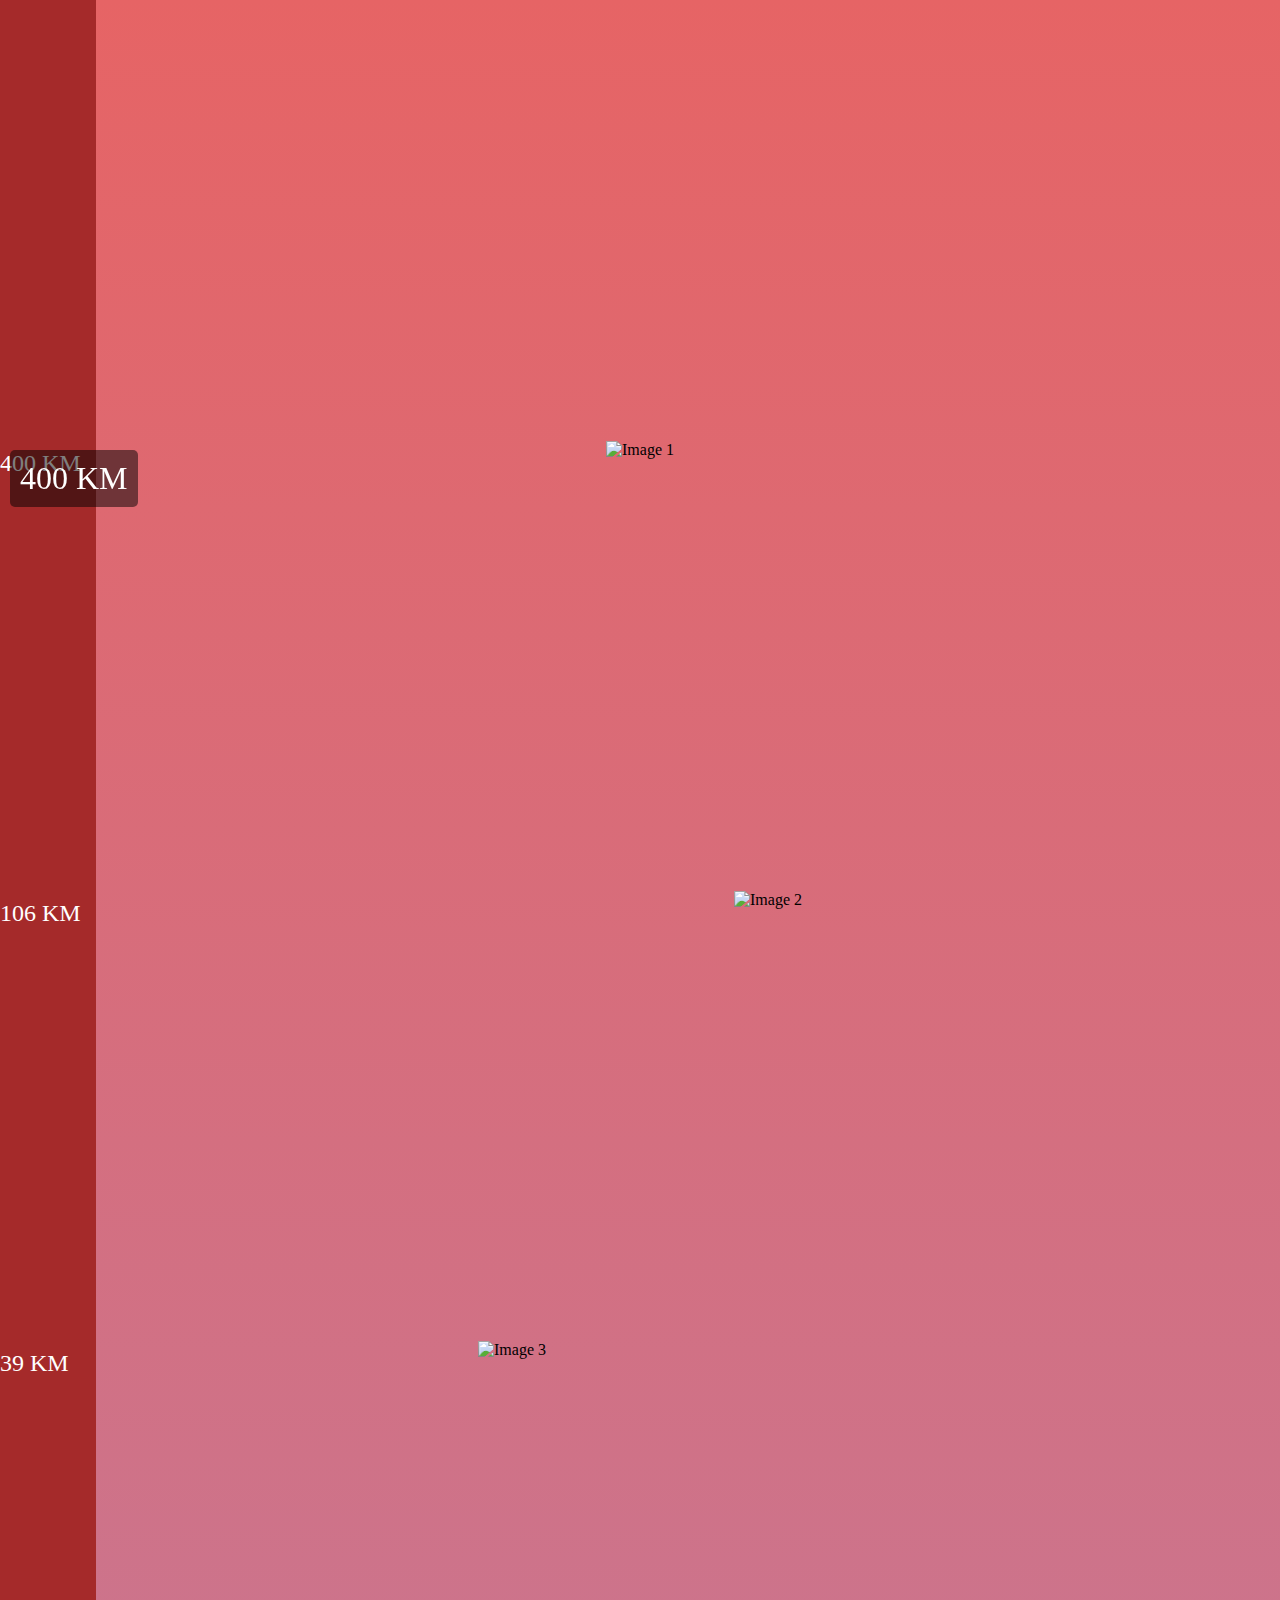
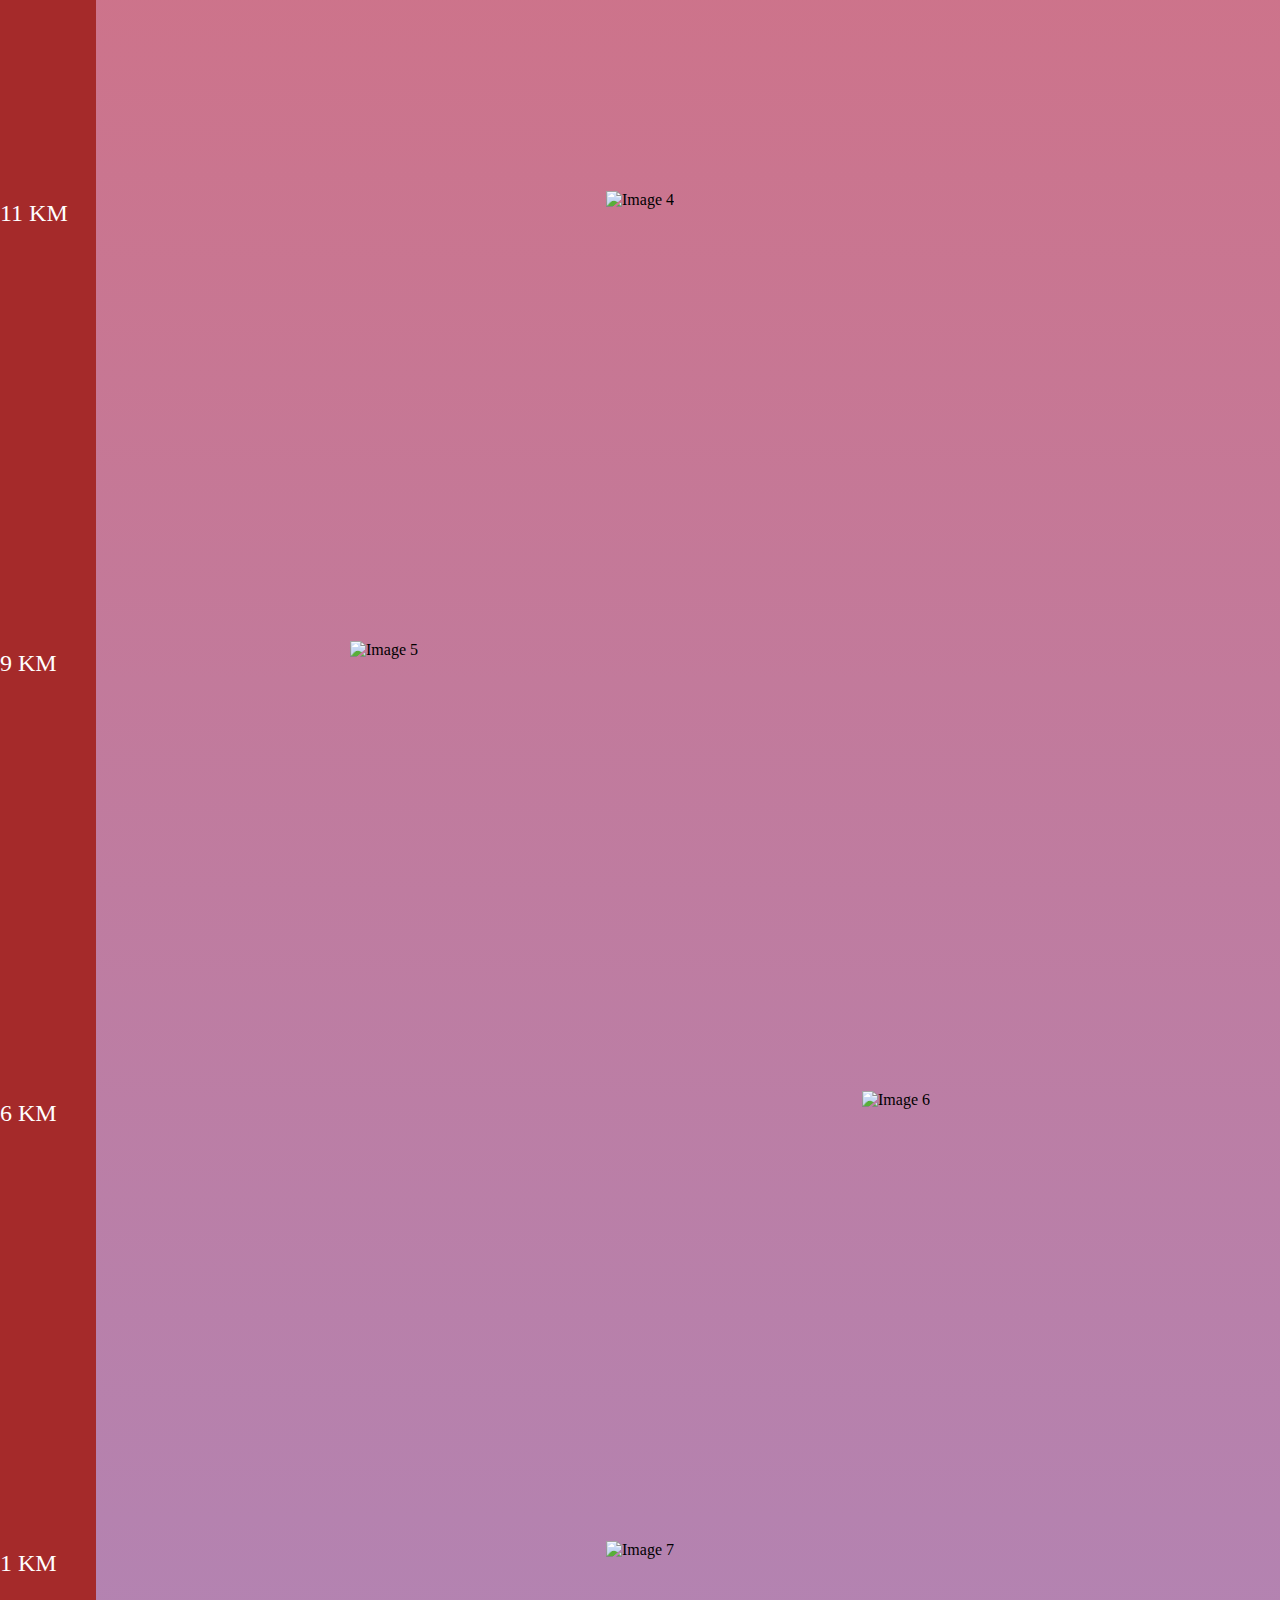
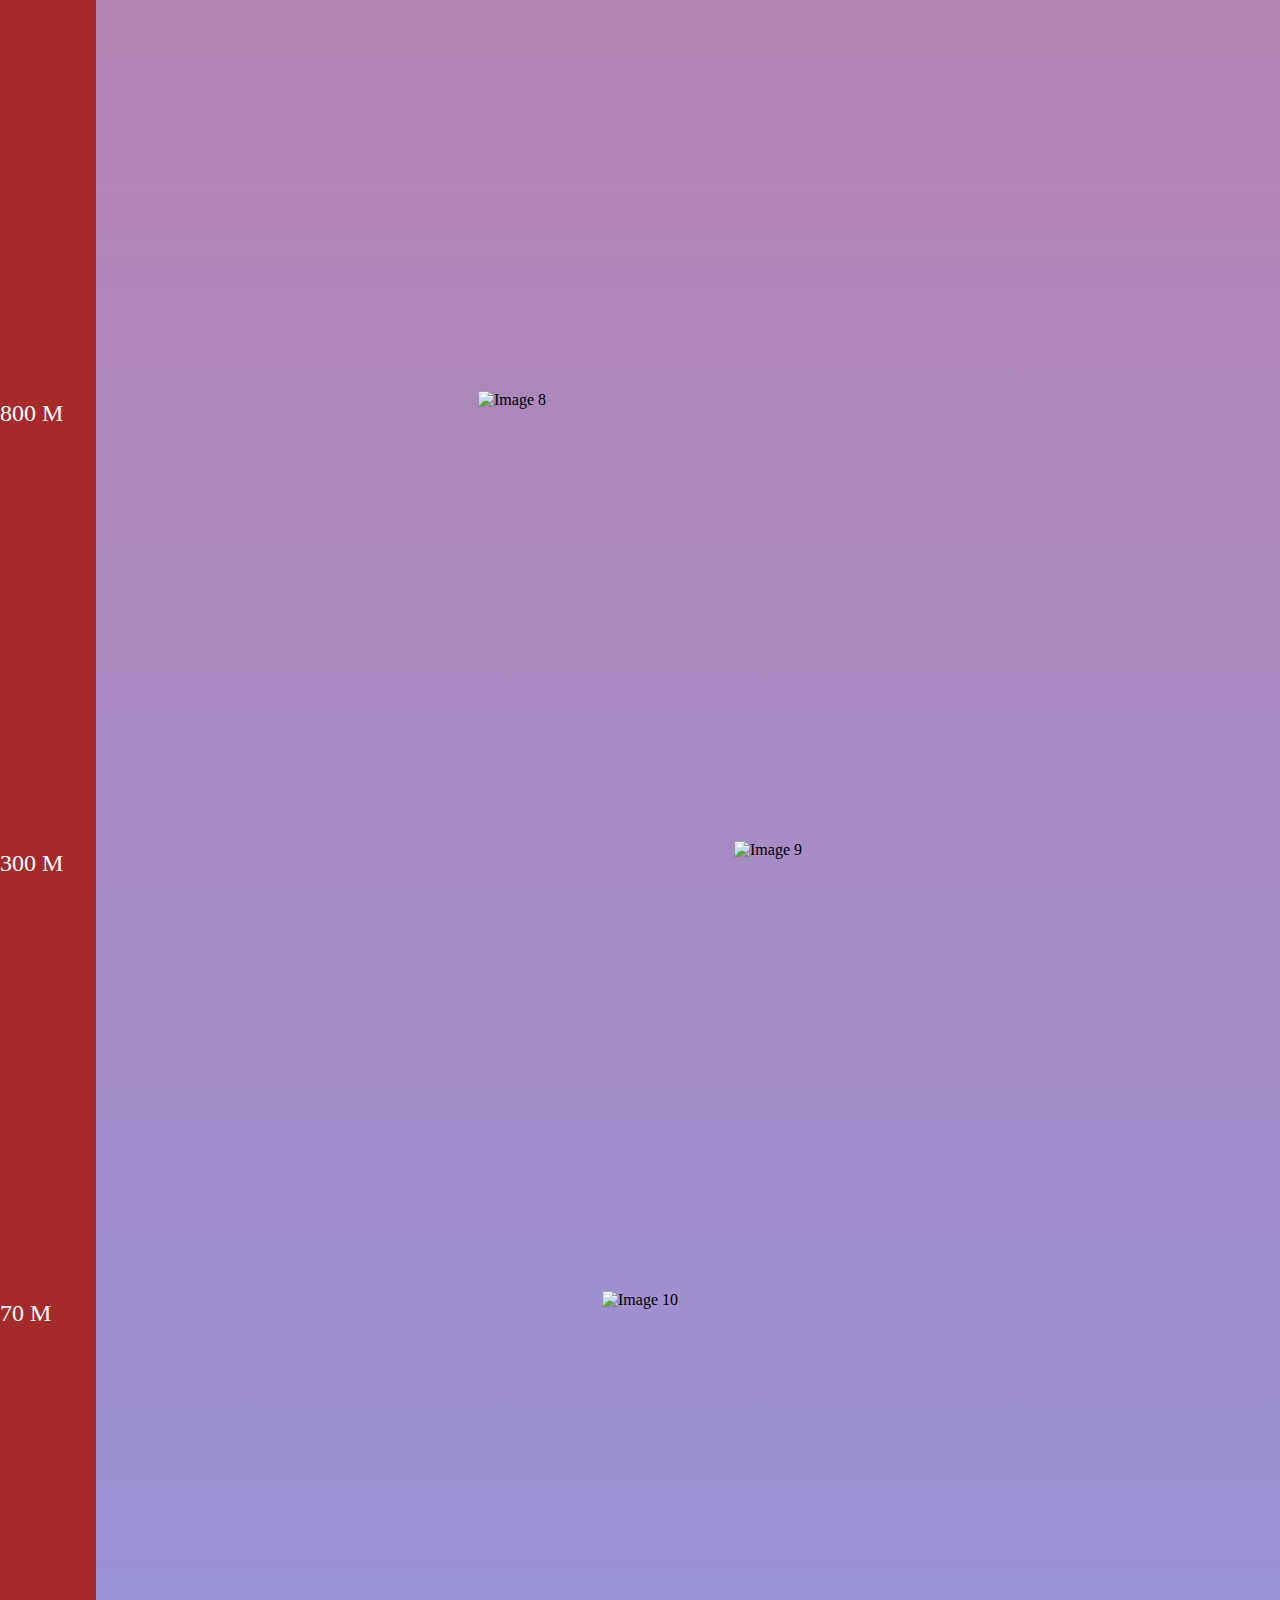
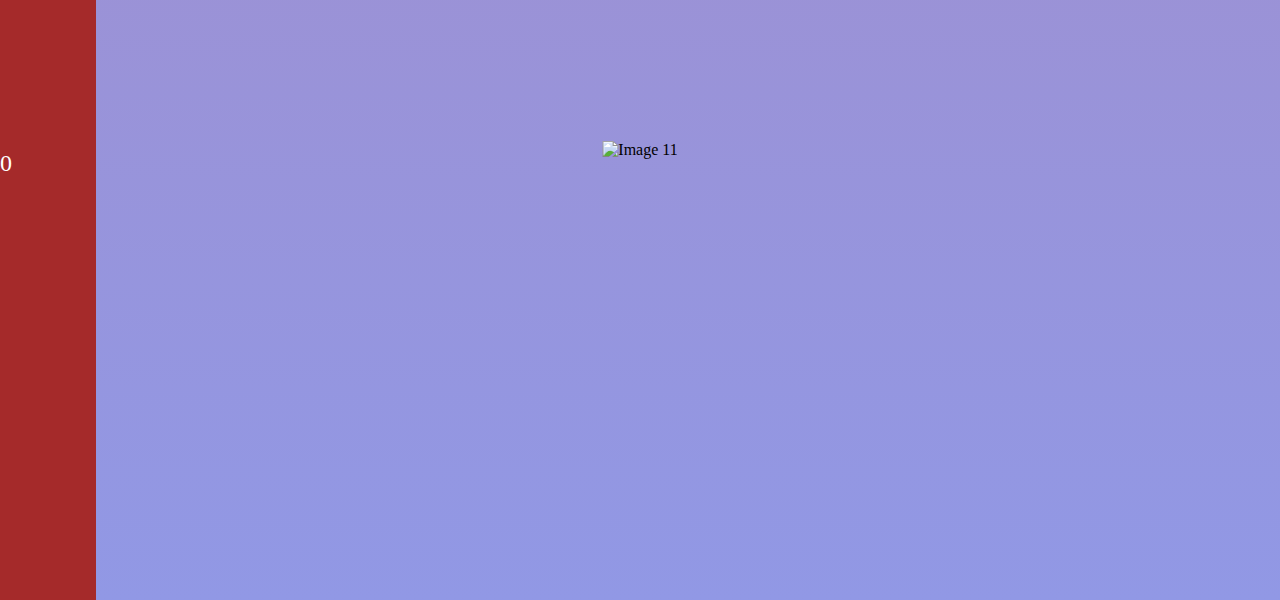
==== index.html @ 8263dcae "Add files via upload" ====
<!DOCTYPE html>
<html lang="nl">
<head>
    <meta charset="UTF-8">
    <meta name="viewport" content="width=device-width, initial-scale=1.0">
    <title>Lineaal met Gradient Achtergrond</title>
    <link rel="stylesheet" href="../styles/style.css"> <!-- Verbindt de CSS -->
</head>
<body>

    <!-- Lineaal met afstanden -->
    <ol>
        <li>400 KM</li>
        <li>106 KM</li>
        <li>39 KM</li>
        <li>11 KM</li>
        <li>9 KM</li>
        <li>6 KM</li>
        <li>1 KM</li>
        <li>800 M</li>
        <li>300 M</li>
        <li>70 M</li>
        <li>0</li>
    </ol>

    <!-- Display voor het getal -->
    <div id="display">400 KM</div>

    <!-- Afbeeldingen -->
    <div class="image-div" style="top: 50vh; left: 50%;"><img src="https://www.mecabricks.com/image/1w2rVWbV28W.png" alt="Image 1"></div>
    <div class="image-div" style="top: 100vh; left: 60%;"><img src="https://i.pinimg.com/736x/52/34/85/52348516ebe43212bd121e61ead10067.jpg" alt="Image 2"></div>
    <div class="image-div" style="top: 150vh; left: 40%;"><img src="https://bouwsteentjes.info/wp-content/uploads/2020/05/LEGO-Ideas-Blue-Origin-New-Glenn-Rocket-2.jpg" alt="Image 3"></div>
    <div class="image-div" style="top: 200vh; left: 50%;"><img src="https://www.lego.com/cdn/cs/set/assets/bltf0c009a044463b48/30669_Prod.png" alt="Image 4"></div>
    <div class="image-div" style="top: 250vh; left: 30%;"><img src="https://64.media.tumblr.com/e88a8409703b8a950e19a897704f8571/tumblr_peluf1smPy1vrgsx5o1_1280.jpg" alt="Image 5"></div>
    <div class="image-div" style="top: 300vh; left: 70%;"><img src="https://www.lego.com/cdn/cs/set/assets/blt034769d55c533a42/30327.png" alt="Image 6"></div>
    <div class="image-div" style="top: 350vh; left: 50%;"><img src="https://cdn.kiobi.com/images/brickwatch/sets/41252.png" alt="Image 7"></div>
    <div class="image-div" style="top: 400vh; left: 40%;"><img src="https://www.lego.com/cdn/cs/set/assets/blt85dcd5ef21c7ea39/21055_alt2.png" alt="Image 8"></div>
    <div class="image-div" style="top: 450vh; left: 60%;"><img src="https://www.lego.com/cdn/cs/set/assets/blt0e2b04c977a2dc2a/10307.png" alt="Image 9"></div>
    <div class="image-div" style="top: 500vh; left: 50%;"><img src="https://cdn.merlinsbricks.com/images/LEGO-10299/LEGO-10299-2.webp?v=4" alt="Image 10"></div>
    <div class="image-div" style="top: 550vh; left: 50%;"><img src="https://www.lego.com/cdn/cs/set/assets/bltf2a3ea25d5fcb718/11023.png" alt="Image 11"></div>

    <script src="../scripts/script.js"></script> <!-- Verbindt de JavaScript -->
</body>
</html>
---- styles/style.css ----
/* Gradient achtergrond van de pagina */
body {
    background: linear-gradient(#e66465, #9198e5);
    margin: 0;
    padding: 0;
    width: 100%;
    height: 600vh;
}

/* Lineaal aan de linkerkant */
ol {
    background-color: brown;
    width: 6em;
    position: absolute;
    left: 0;
    top: 0;
    margin: 0;
    padding: 0;
    height: 600vh;
}

/* Stijl voor de lijstitems */
li {
    color: white; /* Witte tekst */
    font-size: 1.5rem;
    position: absolute;
}

/* Plaatsing van de lijstitems */
li:nth-of-type(1) { top: 50vh;  /* 400 KM op 50vh */ }
li:nth-of-type(2) { top: 100vh; /* 106 KM op 100vh */ }
li:nth-of-type(3) { top: 150vh; /* 39 KM op 150vh */ }
li:nth-of-type(4) { top: 200vh; /* 11 KM op 200vh */ }
li:nth-of-type(5) { top: 250vh; /* 9 KM op 250vh */ }
li:nth-of-type(6) { top: 300vh; /* 6 KM op 300vh */ }
li:nth-of-type(7) { top: 350vh; /* 1 KM op 350vh */ }
li:nth-of-type(8) { top: 400vh; /* 800 M op 400vh */ }
li:nth-of-type(9) { top: 450vh; /* 300 M op 450vh */ }
li:nth-of-type(10) { top: 500vh; /* 70 M op 500vh */ }
li:nth-of-type(11) { top: 550vh; /* 0 op 550vh */ }

/* Verwijder de bolletjes van de lijst */
ol, li {
    list-style-type: none;
}

/* Display voor het getal aan de linkerkant */
#display {
    position: fixed;
    left: 10px;
    top: 50vh;
    background-color: rgba(0, 0, 0, 0.5);
    color: white;
    padding: 10px;
    font-size: 2rem;
    border-radius: 5px;
}

/* Styling voor de afbeeldingdivs */
.image-div {
    position: absolute;
    transform: translate(-50%, -50%);
}

.image-div img {
    width: 200vw;
    max-width: 400px;
    height: auto;
}
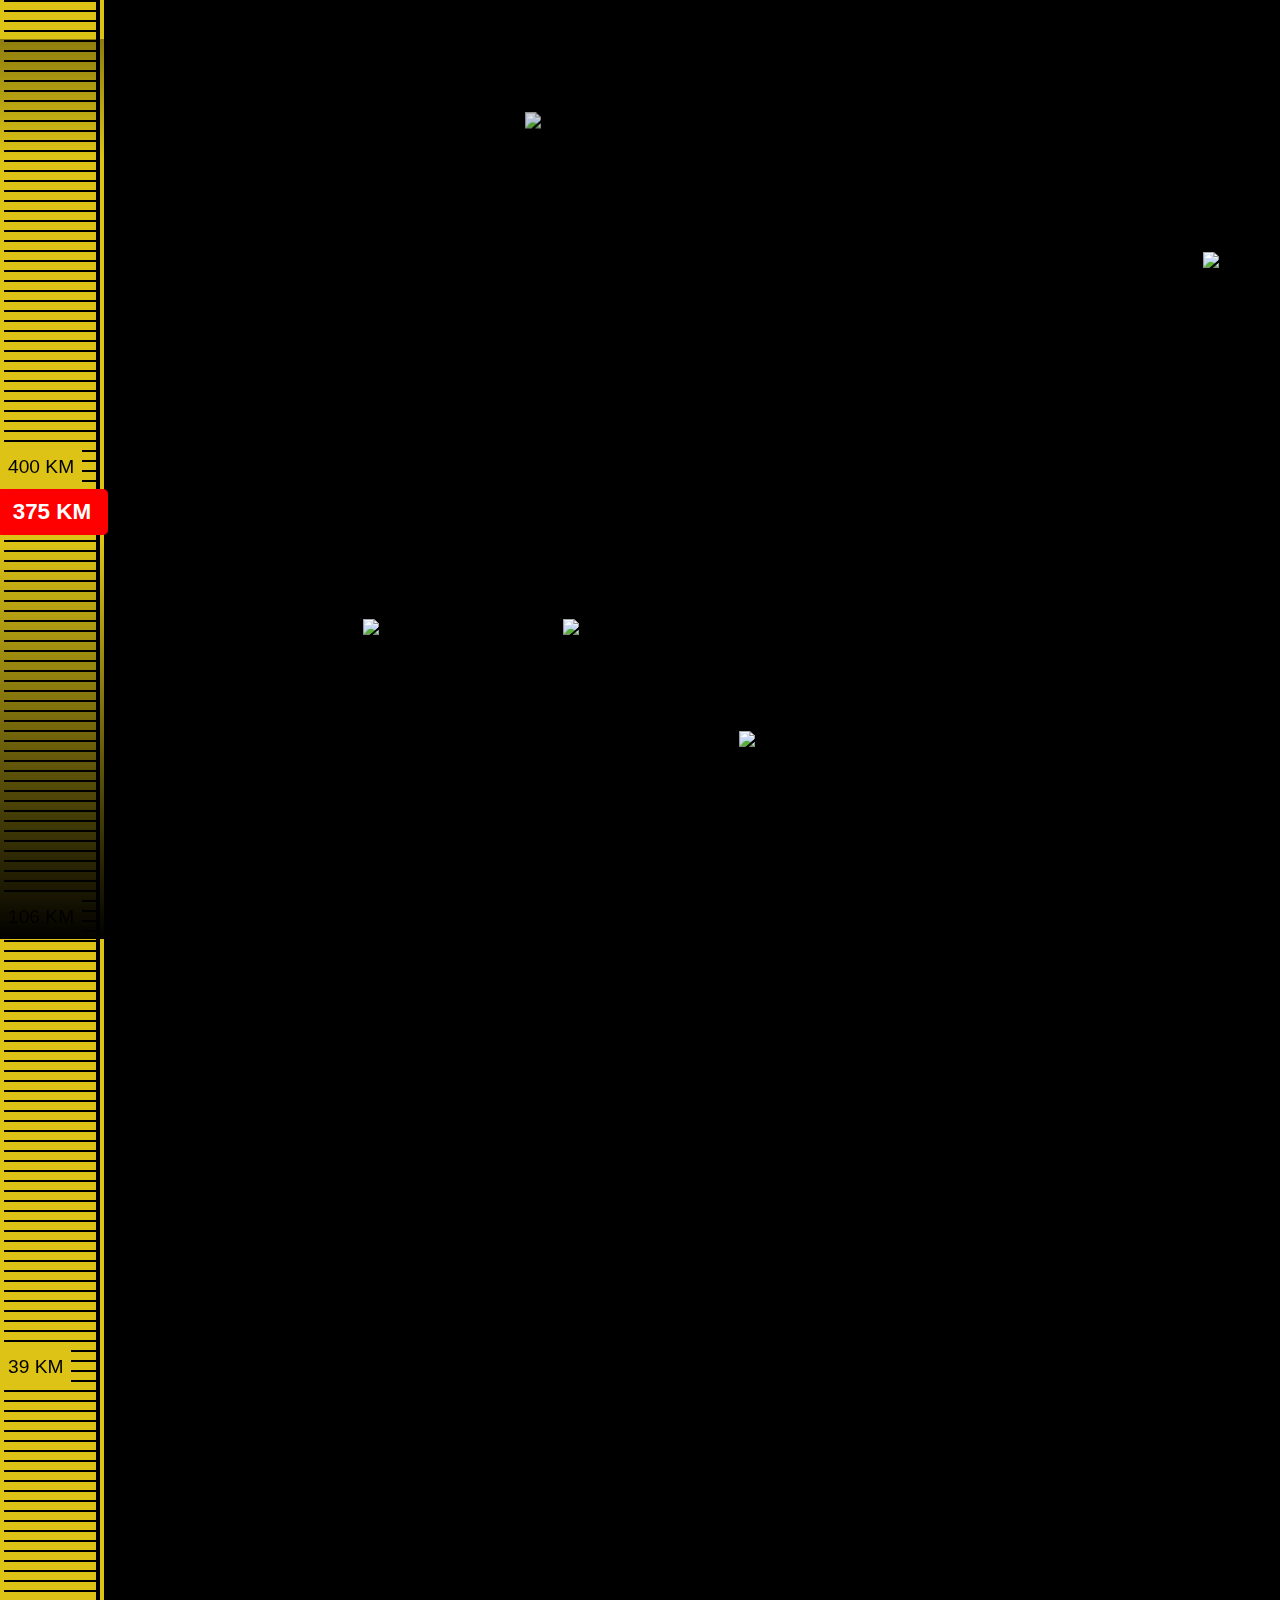
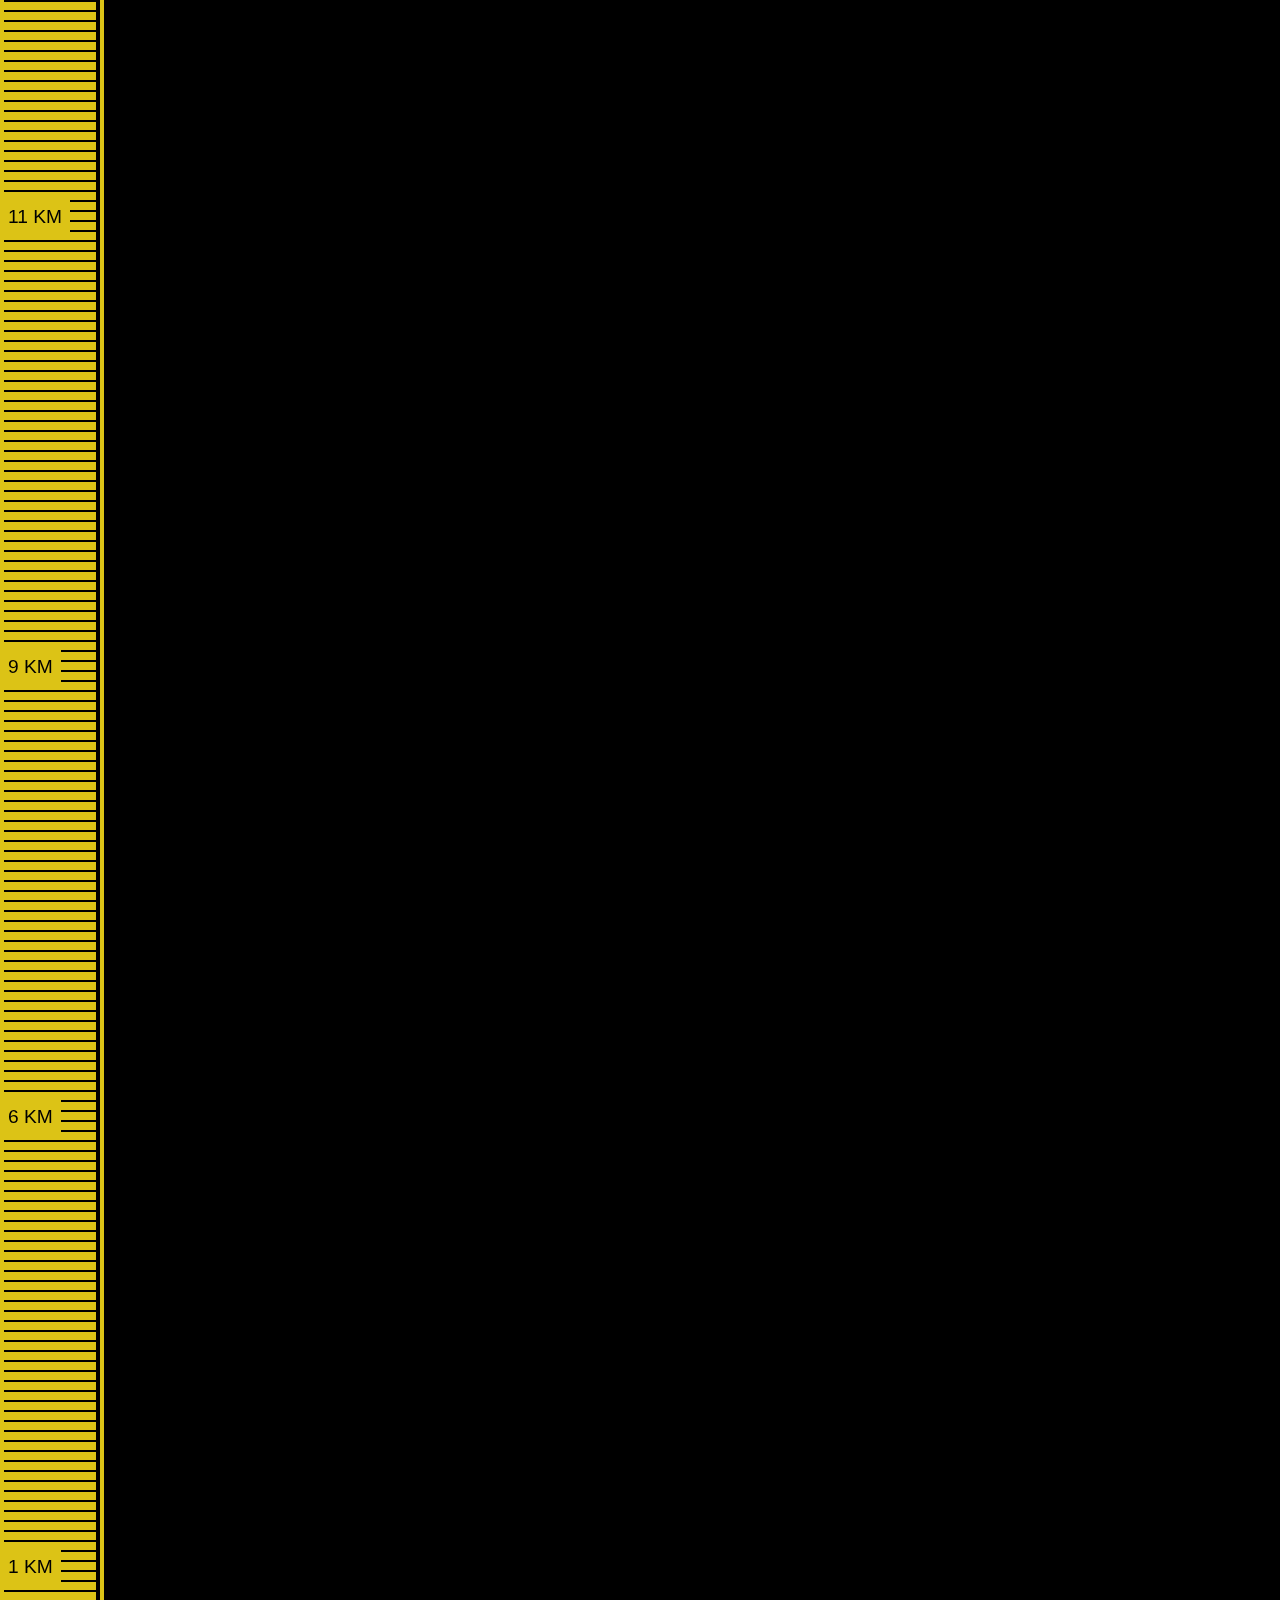
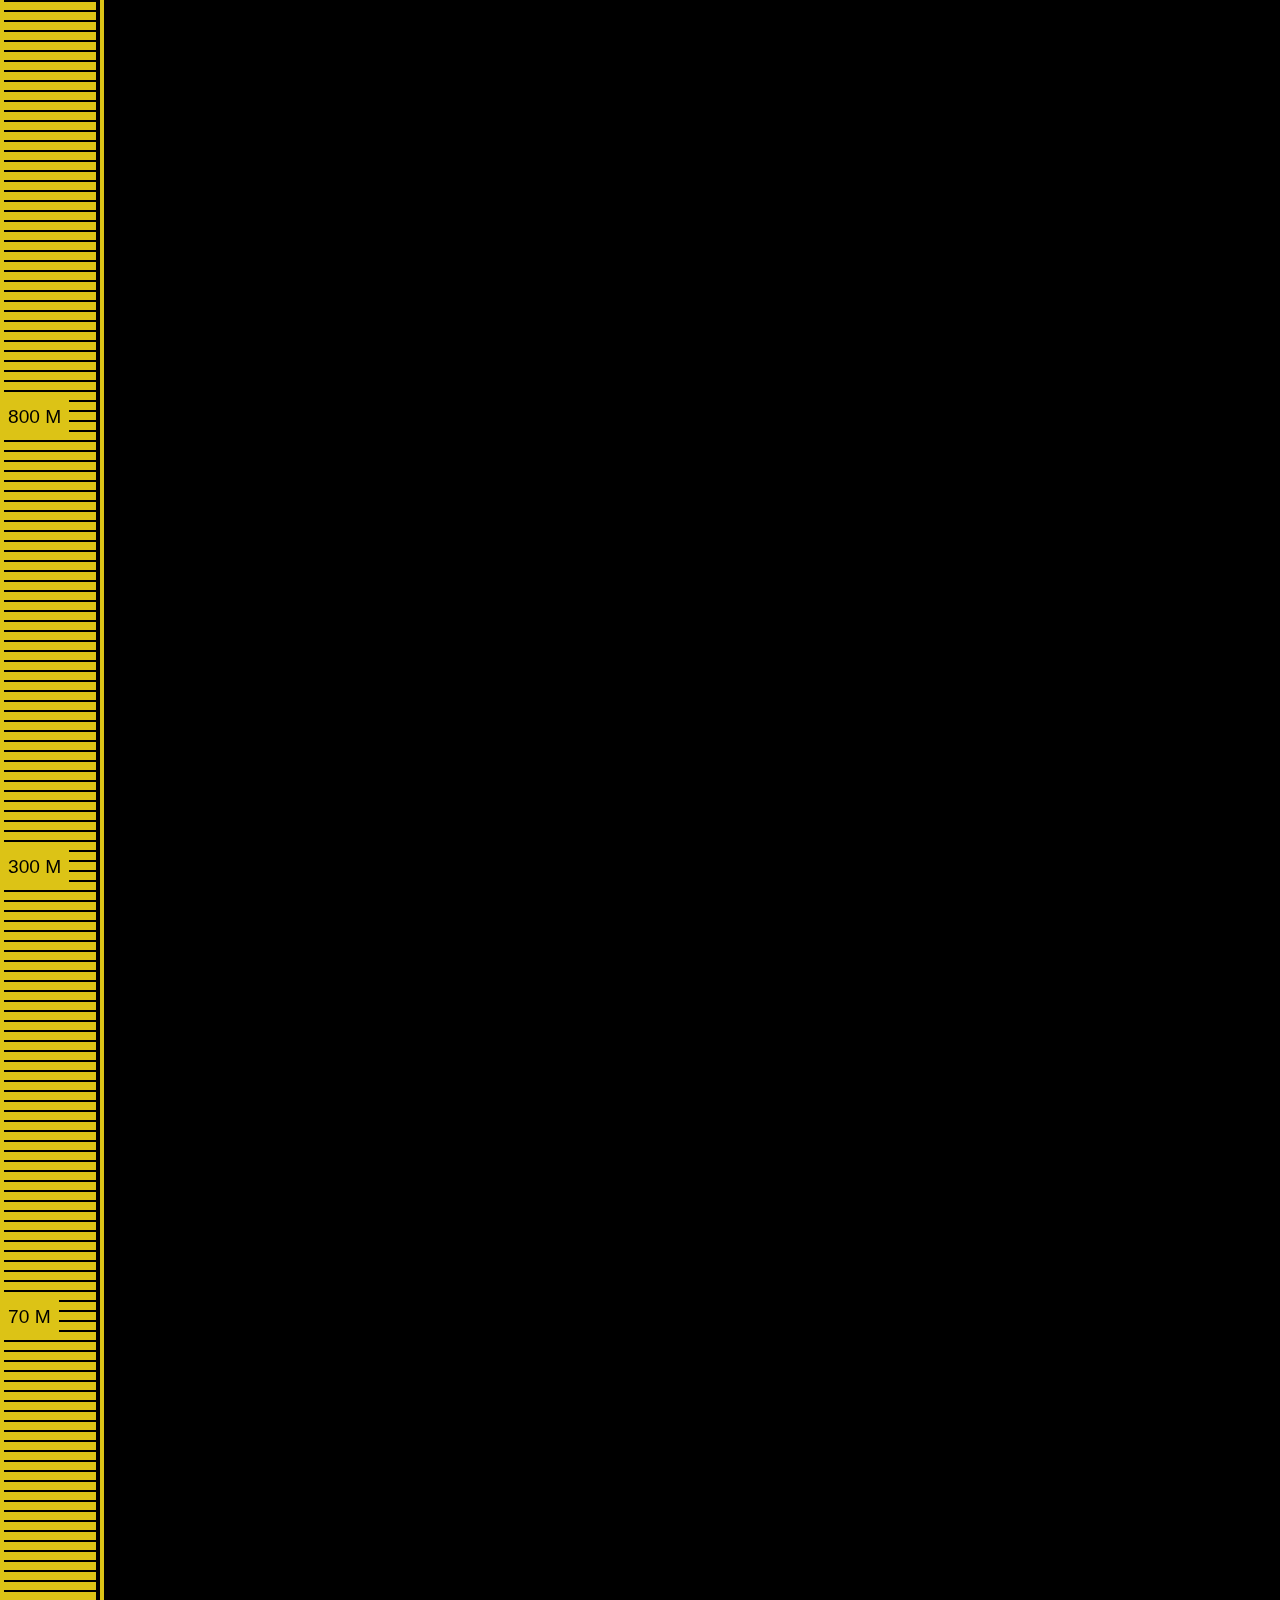
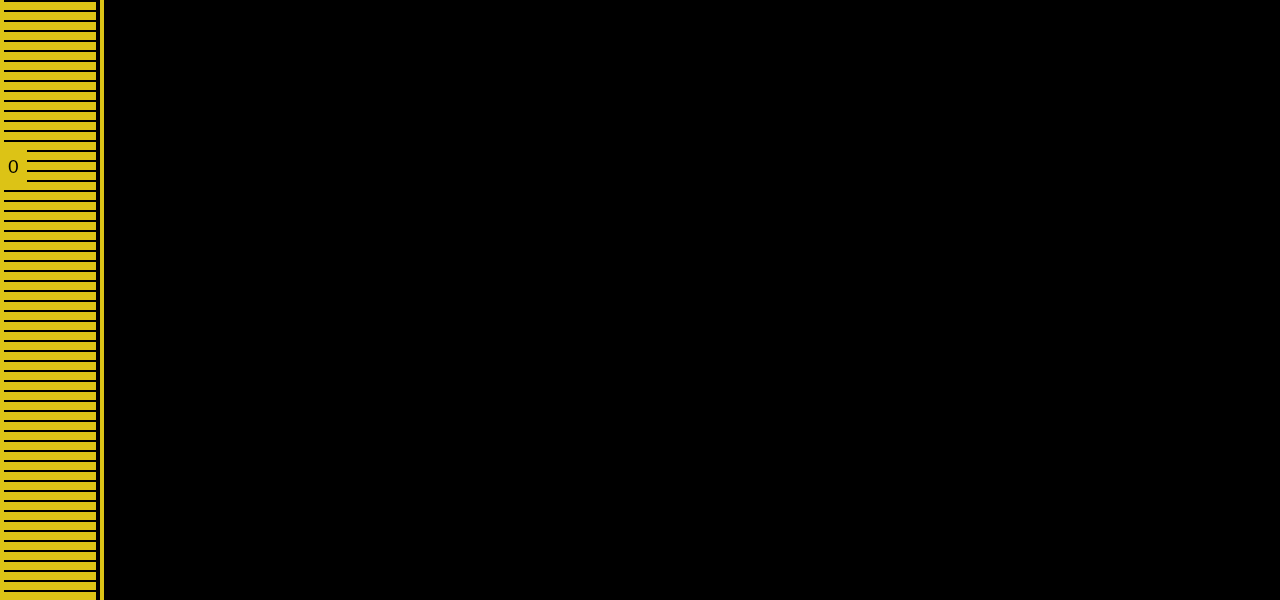
==== commit 63c3b1ee: "Add files via upload" ====
--- a/index.html
+++ b/index.html
@@ -3,42 +3,59 @@
 <head>
     <meta charset="UTF-8">
     <meta name="viewport" content="width=device-width, initial-scale=1.0">
-    <title>Lineaal met Gradient Achtergrond</title>
-    <link rel="stylesheet" href="../styles/style.css"> <!-- Verbindt de CSS -->
+    <title>Hoe werkt luchtdruk?</title>
+    <!-- Link naar favicon -->
+    <link rel="icon" type="image/png" href="images/ball-favicon.png">
+    <link rel="stylesheet" href="./styles/style.css">
 </head>
 <body>
 
-    <!-- Lineaal met afstanden -->
+    <div id="background">
+        <img src="images/background.png" alt="">
+    </div>
+
+    <div id="overlay"></div>
+
     <ol>
-        <li>400 KM</li>
-        <li>106 KM</li>
-        <li>39 KM</li>
-        <li>11 KM</li>
-        <li>9 KM</li>
-        <li>6 KM</li>
-        <li>1 KM</li>
-        <li>800 M</li>
-        <li>300 M</li>
-        <li>70 M</li>
-        <li>0</li>
+        <li>400 KM</li><li>106 KM</li><li>39 KM</li><li>11 KM</li><li>9 KM</li>
+        <li>6 KM</li><li>1 KM</li><li>800 M</li><li>300 M</li><li>70 M</li><li>0</li>
     </ol>
+    <div id="display">400 KM</div>
+    
+    <div class="image-wrapper">
+        <!-- Eerste meter -->
+        <div class="meter-container">
+            <img src="images/hoogte-meter.svg" alt="Barometer meet omgevingsdruk" class="meter-image hover1">
+            <img src="images/hoogte-meter-pijl.svg" alt="pijl 1" class="meter-pointer" id="first-rotate">
+            <div id="pressure-display" class="display-non">1.013 Bar</div>
+        </div>
+    
+        <!-- Tweede meter -->
+        <div class="meter-container">
+            <img src="images/druk-meter.svg" alt="Manometer meet de druk in de bal" class="meter-image hover2">
+            <img src="images/druk-meter-pijl.svg" alt="pijl 2" class="meter-pointer" id="second-rotate">
+            <div id="ball-pressure-display" class="display-non">0.0 Bar</div>
+        </div>
+    
+        <!-- Derde afbeelding -->
+        <div class="image-container">
+            <img src="images/noodknop-04.svg" alt="emergency" class="emergency-image">
+        </div>
+    </div>
+    
+        
+        <!-- Derde afbeelding -->
+        <div class="image-container" class="meter-image" alt="hover3">
+            <img src="images/noodknop-04.svg" alt="emergency" class="emergency-image">
+        </div>
+    </div>
+    
 
-    <!-- Display voor het getal -->
-    <div id="display">400 KM</div>
+    <!-- Afbeelding in het midden van het scherm -->
+    <div id="center-image-container">
+        <img src="images/Bal_transparant.png" alt="Midden afbeelding">
+    </div>
 
-    <!-- Afbeeldingen -->
-    <div class="image-div" style="top: 50vh; left: 50%;"><img src="https://www.mecabricks.com/image/1w2rVWbV28W.png" alt="Image 1"></div>
-    <div class="image-div" style="top: 100vh; left: 60%;"><img src="https://i.pinimg.com/736x/52/34/85/52348516ebe43212bd121e61ead10067.jpg" alt="Image 2"></div>
-    <div class="image-div" style="top: 150vh; left: 40%;"><img src="https://bouwsteentjes.info/wp-content/uploads/2020/05/LEGO-Ideas-Blue-Origin-New-Glenn-Rocket-2.jpg" alt="Image 3"></div>
-    <div class="image-div" style="top: 200vh; left: 50%;"><img src="https://www.lego.com/cdn/cs/set/assets/bltf0c009a044463b48/30669_Prod.png" alt="Image 4"></div>
-    <div class="image-div" style="top: 250vh; left: 30%;"><img src="https://64.media.tumblr.com/e88a8409703b8a950e19a897704f8571/tumblr_peluf1smPy1vrgsx5o1_1280.jpg" alt="Image 5"></div>
-    <div class="image-div" style="top: 300vh; left: 70%;"><img src="https://www.lego.com/cdn/cs/set/assets/blt034769d55c533a42/30327.png" alt="Image 6"></div>
-    <div class="image-div" style="top: 350vh; left: 50%;"><img src="https://cdn.kiobi.com/images/brickwatch/sets/41252.png" alt="Image 7"></div>
-    <div class="image-div" style="top: 400vh; left: 40%;"><img src="https://www.lego.com/cdn/cs/set/assets/blt85dcd5ef21c7ea39/21055_alt2.png" alt="Image 8"></div>
-    <div class="image-div" style="top: 450vh; left: 60%;"><img src="https://www.lego.com/cdn/cs/set/assets/blt0e2b04c977a2dc2a/10307.png" alt="Image 9"></div>
-    <div class="image-div" style="top: 500vh; left: 50%;"><img src="https://cdn.merlinsbricks.com/images/LEGO-10299/LEGO-10299-2.webp?v=4" alt="Image 10"></div>
-    <div class="image-div" style="top: 550vh; left: 50%;"><img src="https://www.lego.com/cdn/cs/set/assets/bltf2a3ea25d5fcb718/11023.png" alt="Image 11"></div>
-
-    <script src="../scripts/script.js"></script> <!-- Verbindt de JavaScript -->
+    <script src="./scripts/script.js"></script>
 </body>
 </html>
--- a/styles/style.css
+++ b/styles/style.css
@@ -1,15 +1,29 @@
 /* Gradient achtergrond van de pagina */
 body {
-    background: linear-gradient(#e66465, #9198e5);
+    background: black;
     margin: 0;
     padding: 0;
     width: 100%;
     height: 600vh;
+    display: flex;
+    justify-content: center;
+}
+
+#background img{
+    filter: blur(1px);
+    height: 600vh;
+    margin-left: 5%;
 }
 
 /* Lineaal aan de linkerkant */
 ol {
-    background-color: brown;
+    background: repeating-linear-gradient(
+        to bottom,         /* De richting van de streepjes (verticaal) */
+        black,             /* Zwart streepje */
+        black 2px,         /* Einde van het zwarte streepje (2px breed) */
+        #F4D918 2px,       /* Geel begint hier */
+        #F4D918 10px       /* Geel eindigt hier (8px breed) */
+    );
     width: 6em;
     position: absolute;
     left: 0;
@@ -17,13 +31,33 @@
     margin: 0;
     padding: 0;
     height: 600vh;
-}
+    border-left: #F4D918 solid 4px;
+    border-right: #F4D918 solid 4px; filter: brightness(90%);
+}
+
+
+
+ol::before {
+    content: "";
+    position: absolute;
+    right: 0;
+    top: 0;
+    width: 4px;
+    height: 100%;
+    background-color: black; /* Verticale lijn */
+}
+
+
 
 /* Stijl voor de lijstitems */
 li {
-    color: white; /* Witte tekst */
-    font-size: 1.5rem;
+    color: black; /* Witte tekst */
+    font-size: 1.2rem;
     position: absolute;
+    font-family: sans-serif;
+    font-weight: 400;
+    background-color: #F4D918;
+    padding: 6px 8px 6px 4px;
 }
 
 /* Plaatsing van de lijstitems */
@@ -47,13 +81,18 @@
 /* Display voor het getal aan de linkerkant */
 #display {
     position: fixed;
-    left: 10px;
-    top: 50vh;
-    background-color: rgba(0, 0, 0, 0.5);
+    left: -4px;
+    top: 50%;
+    background-color: red;
     color: white;
     padding: 10px;
     font-size: 2rem;
     border-radius: 5px;
+    font-family: sans-serif;
+    font-weight: 800;
+    font-size: 1.4em;
+    width: 4.1em;
+    text-align: center;
 }
 
 /* Styling voor de afbeeldingdivs */
@@ -68,3 +107,223 @@
     height: auto;
 }
 
+/* Stijl voor de slider */
+#ball-pressure-slider {
+    width: 200px;
+}
+
+
+/* Animatie voor draaiende pijlen */
+@keyframes rotateAnimation {
+    0% {
+        transform: rotate(0deg);
+    }
+    50% {
+        transform: rotate(240deg);
+    }
+    100% {
+        transform: rotate(0deg);
+    }
+}
+
+/* Eerste pijl draait automatisch */
+#first-rotate {
+    animation: rotateAnimation 5s ease-in-out infinite;
+}
+
+/* Tweede pijl begint gepauzeerd */
+#second-rotate {
+    animation: rotateAnimation 5s ease-in-out infinite;
+    animation-play-state: paused;
+}
+
+.image-wrapper {
+    position: fixed; /* Onderin het scherm */
+    bottom: -80px;    /* Vanaf de onderkant */
+    left: 44%;        /* Midden van het scherm */
+    transform: translateX(-50%); /* Precies centreren */
+    display: flex;     /* Flexbox om meters naast elkaar te plaatsen */
+    gap: 0px;         /* Ruimte tussen de meters */
+    z-index: 100;      /* Zorg ervoor dat dit bovenop andere elementen ligt */
+    justify-content: center; /* Zorg dat de elementen in het midden staan */
+}
+
+.meter-container {
+    position: relative; /* Container voor de meter en pijl */
+    width: 200px;       /* Vergroot de afmetingen */
+    height: 400px;      /* Houd rekening met grotere afbeeldingen */
+}
+
+.meter-image {
+    position: absolute; /* Zorg dat de meter volledig in de container blijft */
+    top: 0;             /* Start bovenin */
+    left: 0;
+    width: 100%;        /* Vul de container volledig */
+    height: 100%;
+}
+
+.meter-pointer {
+    position: absolute; /* Zorg dat de pijl exact bovenop de meter komt */
+    top: 0;             /* Precies uitlijnen met de meter */
+    left: 0;
+    width: 100%;        /* Zelfde afmetingen als de meter */
+    height: 100%;
+    pointer-events: none; /* Zorg dat klikken alleen op de meter werkt */
+    z-index: 2;
+}
+
+.emergency-image {
+    position: absolute; /* Zorg dat de emergency afbeelding absoluut gepositioneerd is */
+    top: 28%;            /* Zorg ervoor dat het bovenop komt */
+    left: 94%;
+    width: 40%;          /* Vul de container volledig */
+    height: 40%;
+    filter: drop-shadow(0 0 10px rgba(0, 0, 0, 0.5)); /* Lichte schaduw */
+}
+
+
+/* Stijl voor het nieuwe baldrukdisplay */
+#ball-pressure-new-display {
+    position: fixed;
+    left: 10px;
+    top: calc(50vh + 140px); /* Plaats het onder de andere displays */
+    color: white;
+    padding: 10px;
+    font-size: 2rem;
+    border-radius: 5px;
+    margin-top: 10px;
+}
+
+
+/* Stijlen voor de afbeelding in het midden */
+#center-image-container {
+    position: fixed;
+    top: 50%;
+    left: 50%;
+    transform: translate(-50%, -50%);
+    display: flex;
+    justify-content: center;
+    align-items: center;
+}
+
+#center-image-container img {
+    width: 16em;
+    height: 16em;
+}
+
+
+/* Zorg ervoor dat de meter-container absoluut is gepositioneerd */
+.meter-container {
+    position: relative; /* Dit maakt het mogelijk om absoluut gepositioneerde elementen binnen deze container te plaatsen */
+    width: 200px;
+    height: 400px;
+}
+
+/* Absolute positionering voor de drukweergave binnen de container */
+#pressure-display {
+    position: absolute; /* Plaats het absoluut binnen de meter-container */
+    top: 59%;  /* Zet het verticaal in het midden */
+    left: 50%; /* Zet het horizontaal in het midden */
+    transform: translate(-50%, -50%); /* Precisie centreren, zowel verticaal als horizontaal */
+    color: white;
+    padding: 10px;
+    font-size: 1rem; /* Pas de grootte aan indien nodig */
+    border-radius: 5px;
+    z-index: 1; /* Zorg ervoor dat het boven de meter wordt weergegeven */
+    text-shadow: -1px 0 black, 0 1px black, 1px 0 black, 0 -1px black;
+    text-align: center;
+}
+
+
+/* Zorg ervoor dat de meter-container absoluut is gepositioneerd */
+.meter-container {
+    position: relative; /* Dit maakt het mogelijk om absoluut gepositioneerde elementen binnen deze container te plaatsen */
+    width: 200px;
+    height: 400px;
+}
+
+/* Absolute positionering voor het ball-pressure display binnen de container */
+#ball-pressure-display {
+    position: absolute; /* Plaats het absoluut binnen de meter-container */
+    top: 58%;  /* Zet het verticaal in het midden */
+    left: 50%; /* Zet het horizontaal in het midden */
+    transform: translate(-50%, -50%); /* Precisie centreren, zowel verticaal als horizontaal */
+    color: white;
+    padding: 10px;
+    font-size: 1.1rem; /* Pas de grootte aan indien nodig */
+    border-radius: 5px;
+    z-index: 10; /* Zorg ervoor dat het boven de meter wordt weergegeven */
+    text-shadow: -1px 0 black, 0 1px black, 1px 0 black, 0 -1px black;
+    text-align: center;
+}
+
+
+.display-non {
+    display: none; /* Verberg deze aanvankelijk */
+}
+
+
+#overlay {
+    position: fixed;           /* Zorgt ervoor dat de overlay het hele scherm bedekt */
+    top: 0;
+    left: 0;
+    width: 100%;               /* Overlay vult het volledige scherm */
+    height: 100%;              /* Overlay vult het volledige scherm */
+    background: rgb(0,0,0);
+    background: linear-gradient(0deg, rgba(0,0,0,1) 0%, rgba(0,0,0,0) 44%, rgba(0,0,0,0) 87%, rgba(0,0,0,0.3562018557422969) 100%);
+    z-index: 1;                /* Zorgt ervoor dat de overlay boven andere elementen komt */
+    pointer-events: none;      /* Zorgt ervoor dat de overlay geen interactie blokkeert */
+}
+
+
+
+#center-image-container {
+    position: fixed; /* Of relative, afhankelijk van je layout */
+    top: 30%; /* Begin in het midden van het scherm */
+    left: 41%;
+    transform: translate(-50%, -50%);
+    will-change: transform;
+}
+
+#center-image-container {
+    overflow: visible; /* Zorg dat het element zichtbaar blijft */
+}
+
+body {
+    overflow: hidden; 
+}
+
+
+
+/* Algemene styling voor hover-elementen */
+.hover1, .hover2, .hover3 {
+    position: relative;  /* Houdt de elementen in hun eigen plaats */
+    display: inline-block;  /* Zorg ervoor dat de afbeeldingen zich gedragen als inline-block elementen */
+}
+
+/* Tooltip styling */
+.tooltip {
+    position: fixed;  /* Zorg ervoor dat de tooltip altijd op dezelfde plaats verschijnt ten opzichte van het scherm */
+    background-color: rgba(0, 0, 0, 0.8);  /* Achtergrondkleur van de tooltip */
+    color: #fff;  /* Witte tekstkleur */
+    padding: 8px 15px;  /* Ruimte rondom de tekst */
+    border-radius: 5px;  /* Afgeronde hoeken */
+    z-index: 9999;  /* Zorg ervoor dat de tooltip boven andere elementen verschijnt */
+    visibility: hidden;  /* Tooltip is standaard verborgen */
+    opacity: 0;  /* Tooltip is transparant wanneer niet zichtbaar */
+    transition: opacity 0.3s ease;  /* Fijne overgang van zichtbaarheid */
+    font-family: sans-serif;
+}
+
+/* Tooltip wordt zichtbaar bij hover */
+.hover1:hover + .tooltip, .hover2:hover + .tooltip, .hover3:hover + .tooltip {
+    visibility: visible;  /* Maak de tooltip zichtbaar bij hover */
+    opacity: 1;  /* Maak de tooltip volledig zichtbaar */
+}
+
+/* Zorg ervoor dat de tooltip bij de cursor verschijnt */
+.tooltip-position {
+    position: fixed;
+    pointer-events: none; /* Zorg ervoor dat de tooltip geen interactie blokkeert */
+}
+
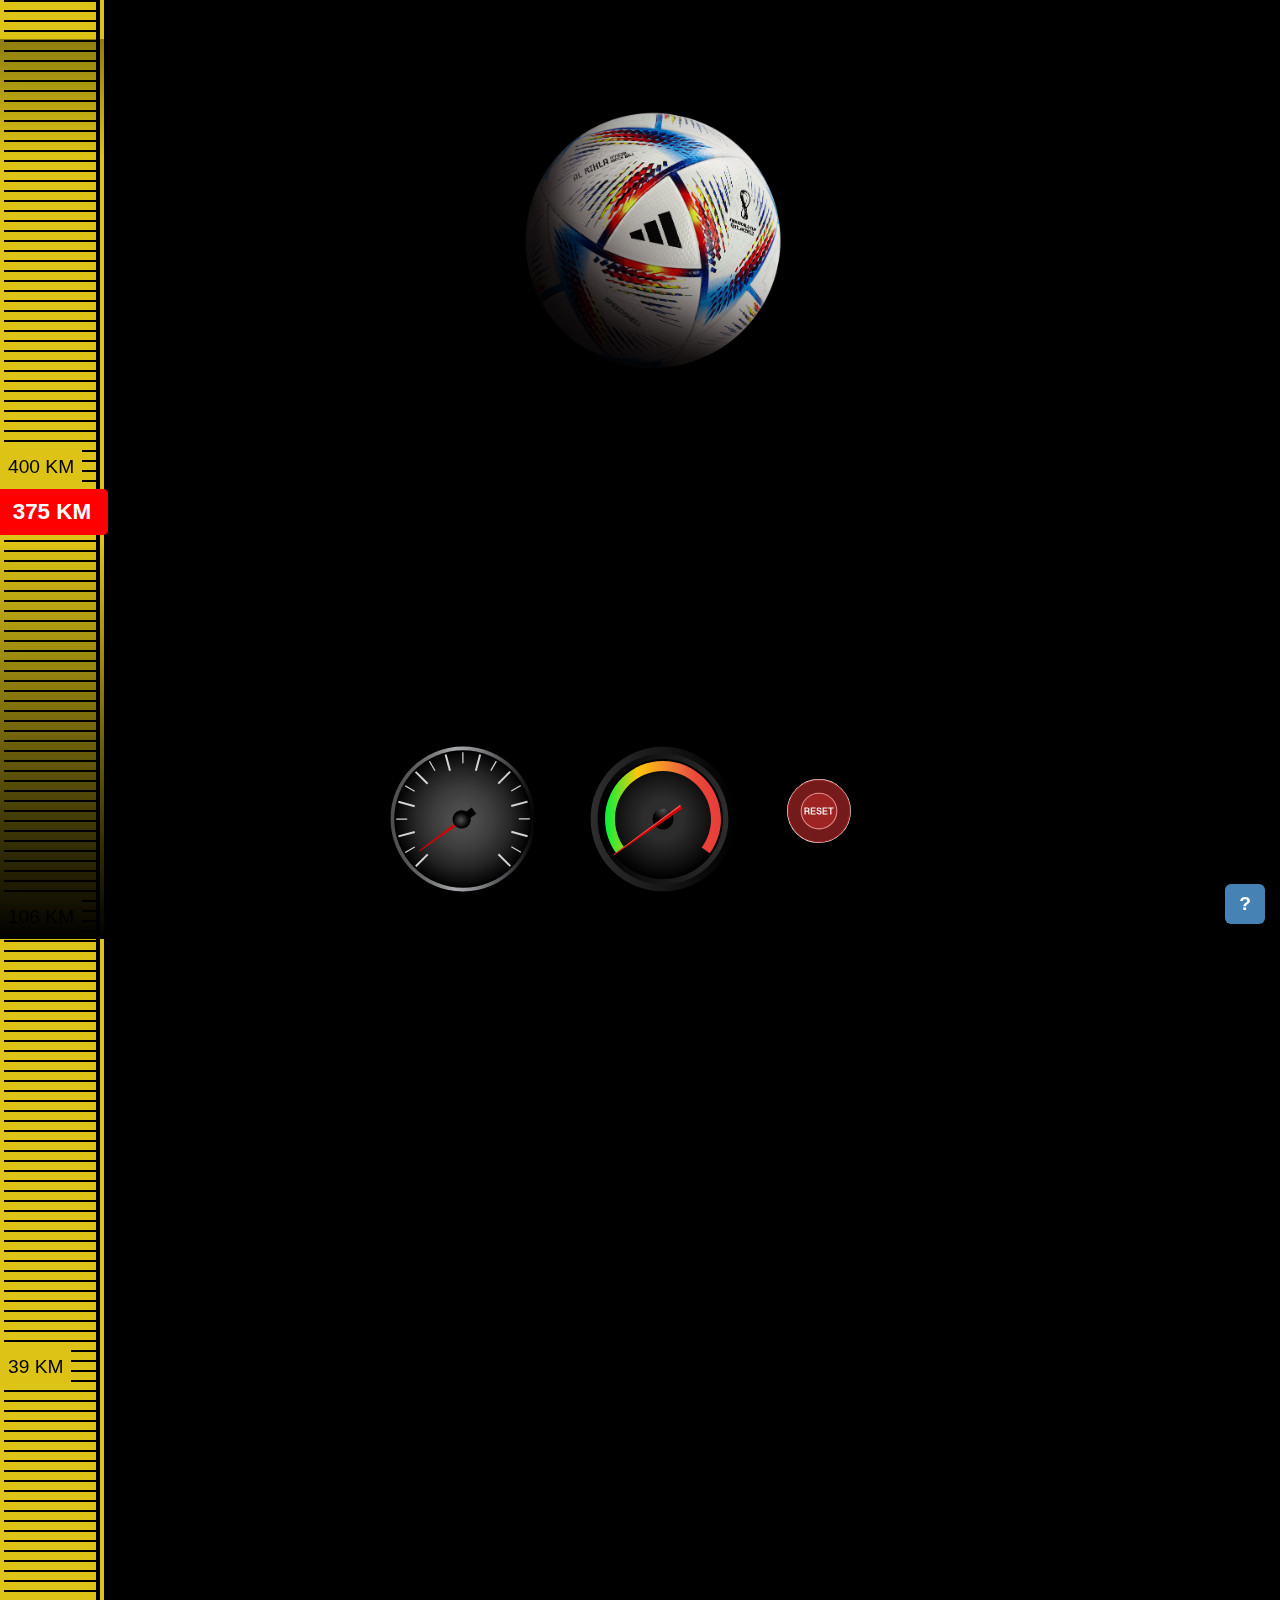
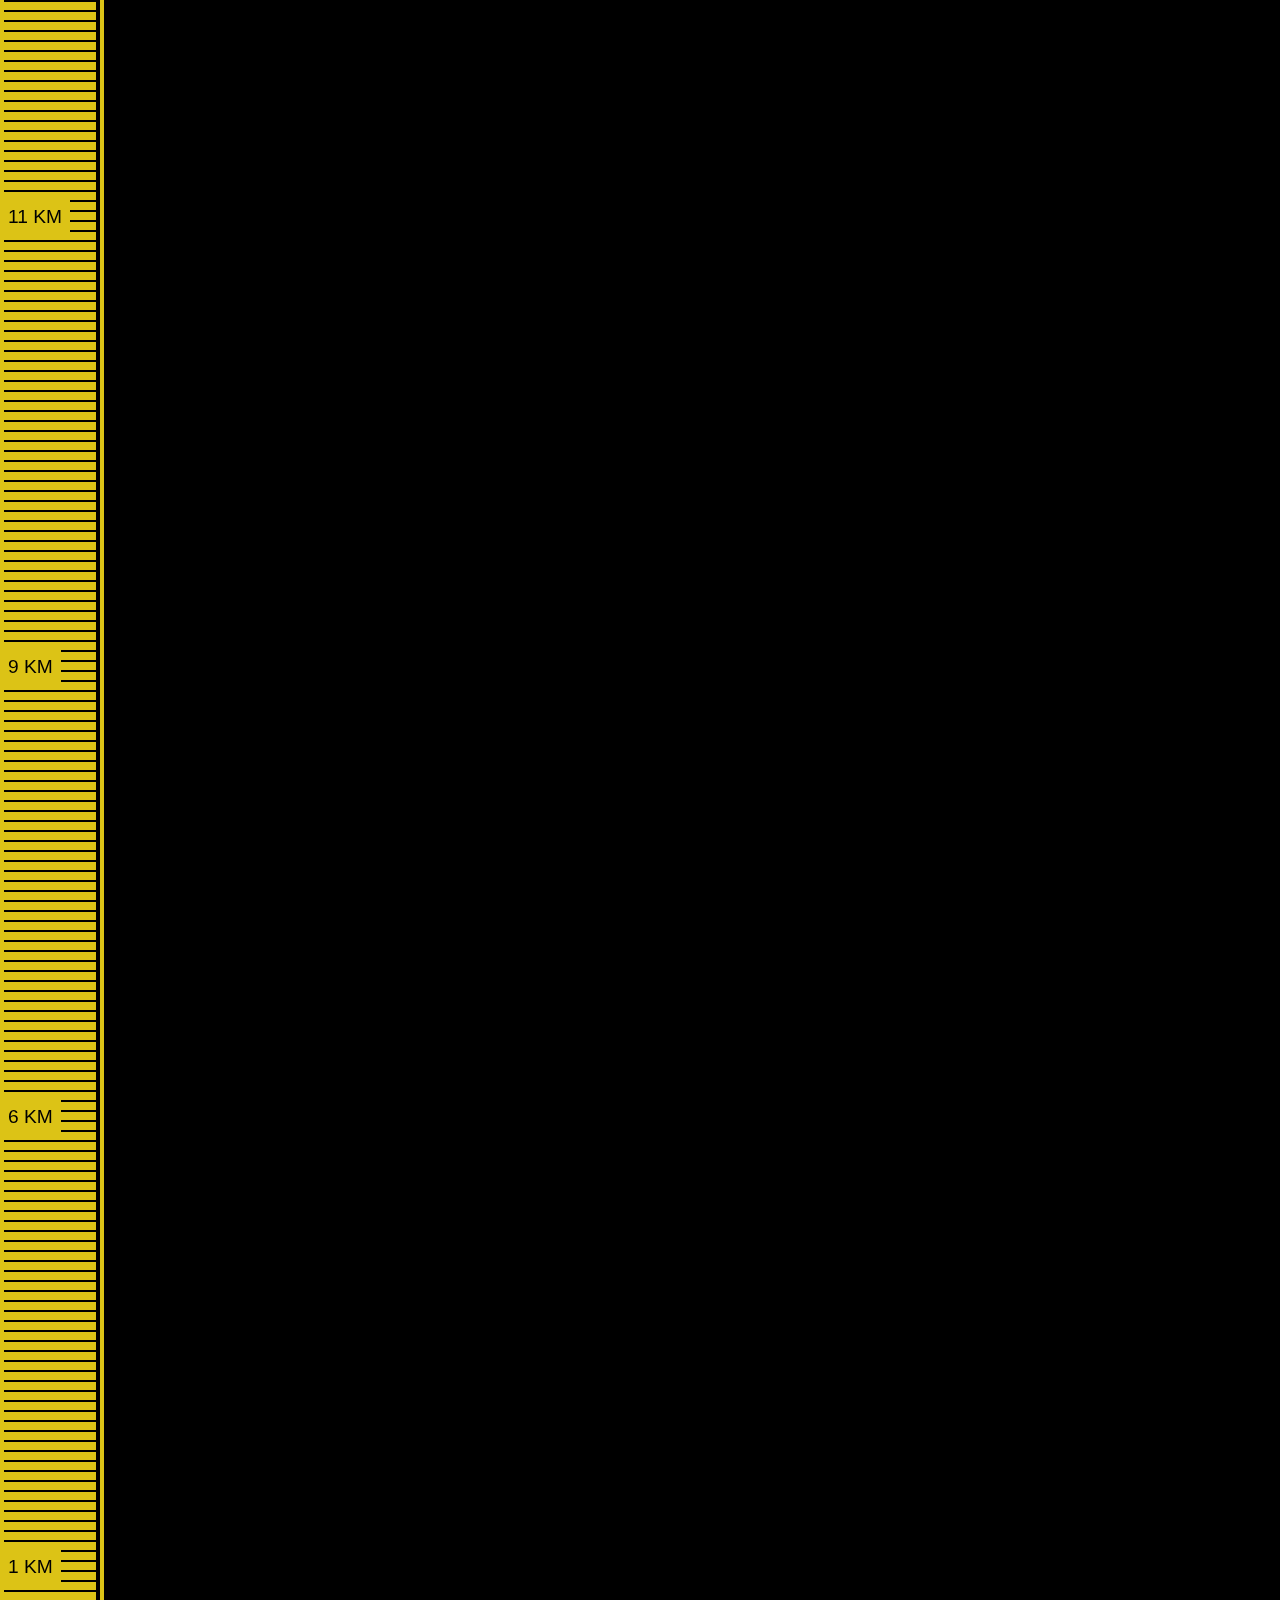
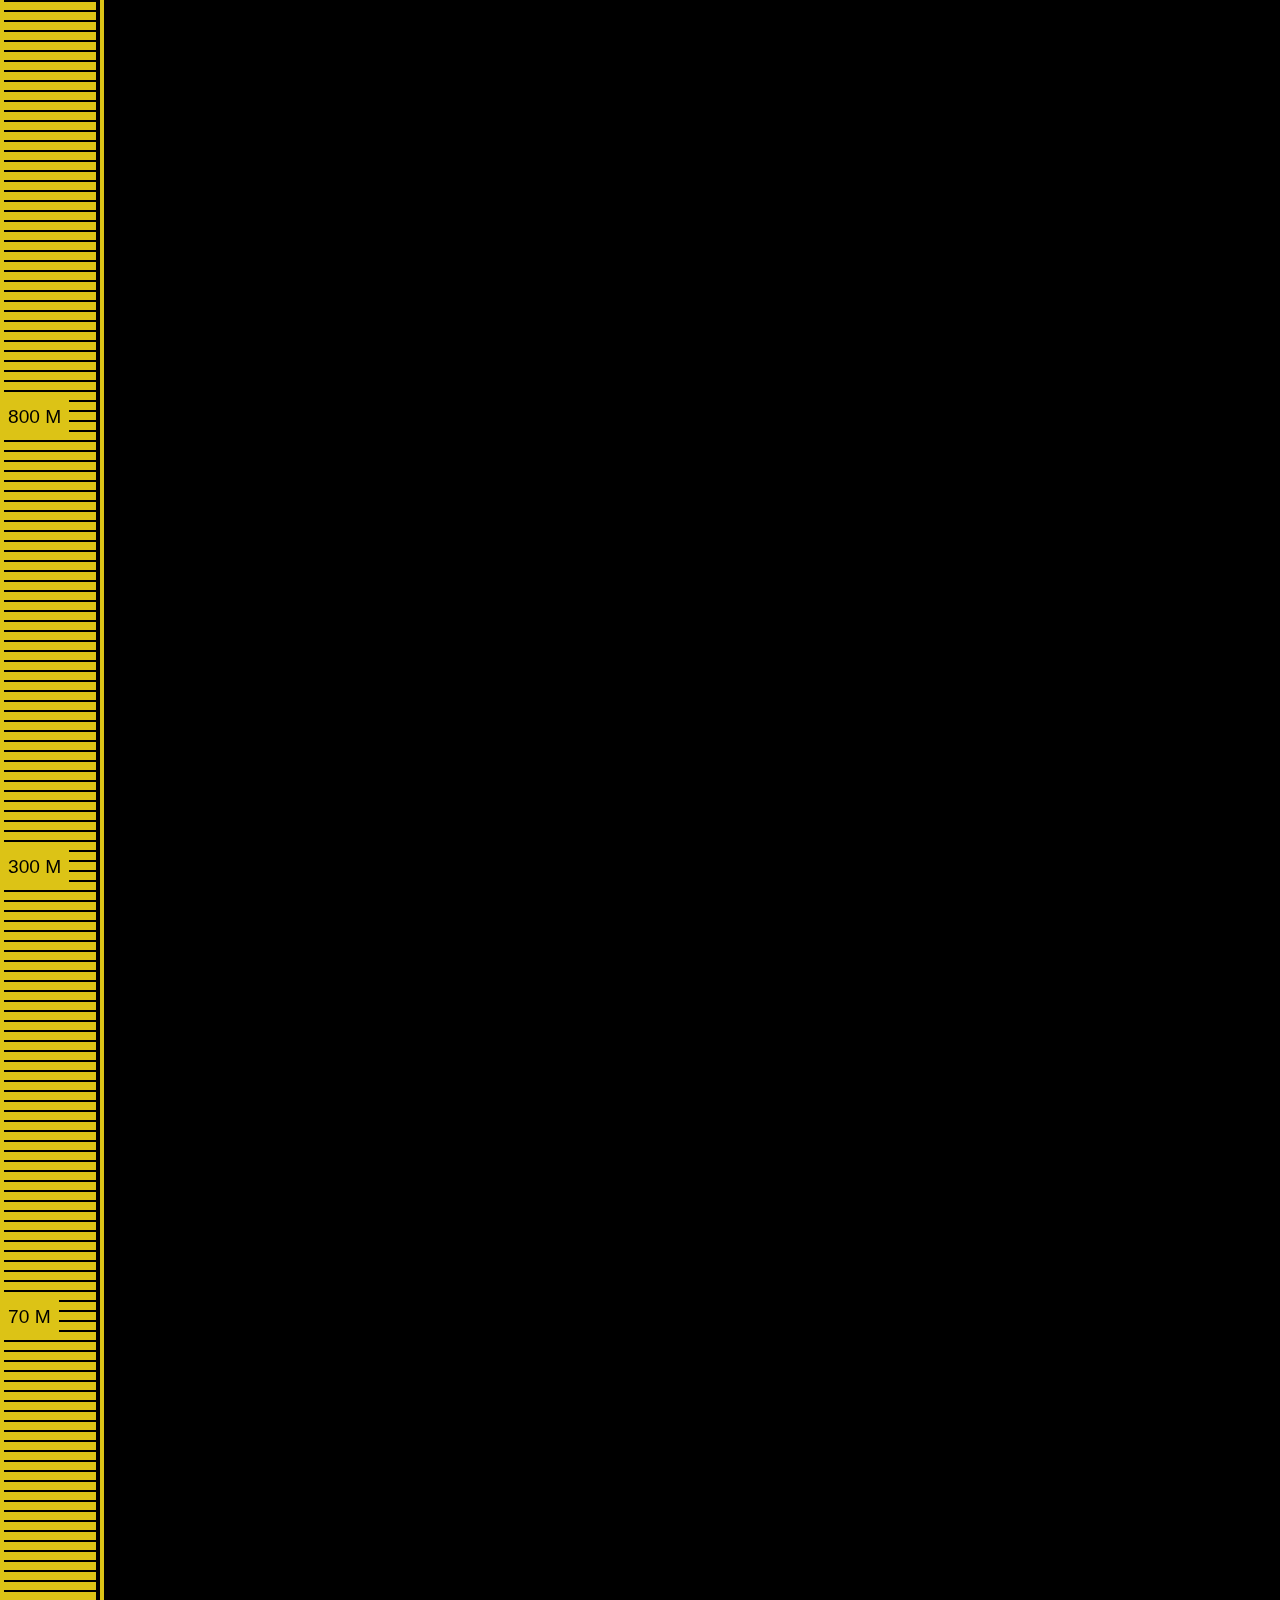
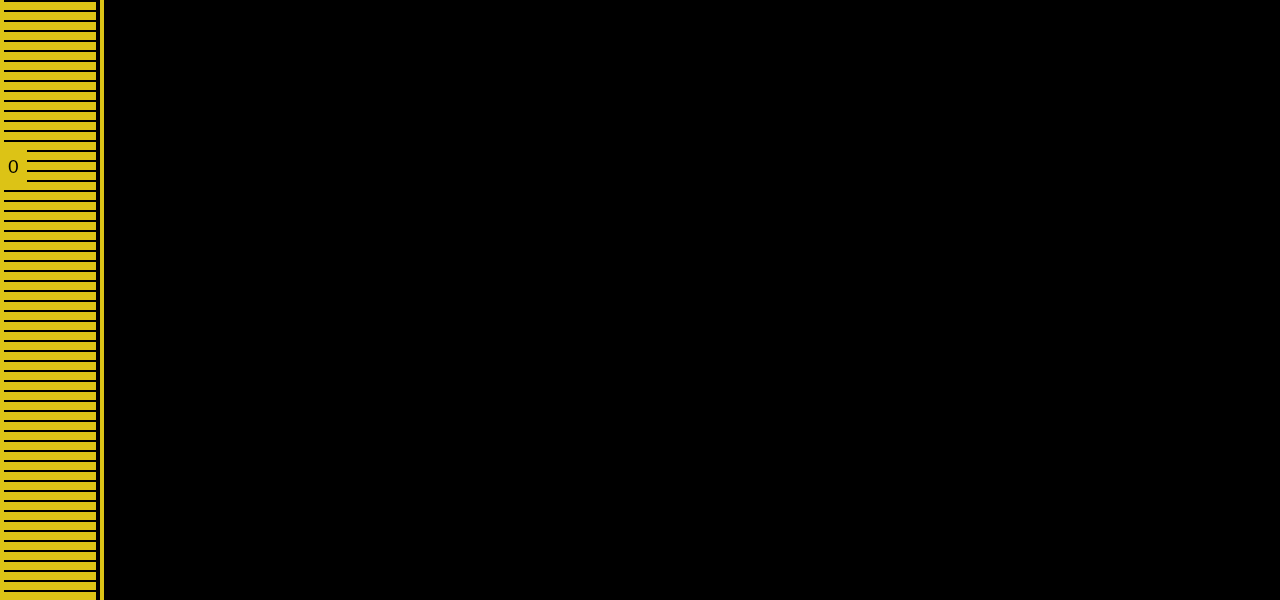
==== commit 8683baf9: "Add files via upload" ====
--- a/index.html
+++ b/index.html
@@ -11,7 +11,7 @@
 <body>
 
     <div id="background">
-        <img src="images/background.png" alt="">
+        <img src="images/background.jpg" alt="">
     </div>
 
     <div id="overlay"></div>
@@ -43,19 +43,20 @@
         </div>
     </div>
     
-        
-        <!-- Derde afbeelding -->
-        <div class="image-container" class="meter-image" alt="hover3">
-            <img src="images/noodknop-04.svg" alt="emergency" class="emergency-image">
-        </div>
-    </div>
-    
-
-    <!-- Afbeelding in het midden van het scherm -->
     <div id="center-image-container">
         <img src="images/Bal_transparant.png" alt="Midden afbeelding">
     </div>
 
+    <div id="video-overlay" style="position: fixed; top: 4%; left: 50%; transform: translateX(-50%); width: 70%; height: 70%; z-index: 1000; display: none;">
+        <video id="video" width="100%" height="auto" controls>
+            <source src="../images/cutteryt.mp4" type="video/mp4">
+            Your browser does not support the video tag.
+        </video>
+    </div>
+    
+    <!-- Help-knop -->
+    <a href="zero-state.html" class="help-btn" title="Ga naar zero-state pagina">?</a>
+
     <script src="./scripts/script.js"></script>
 </body>
 </html>
--- a/styles/style.css
+++ b/styles/style.css
@@ -150,8 +150,8 @@
 
 .meter-container {
     position: relative; /* Container voor de meter en pijl */
-    width: 200px;       /* Vergroot de afmetingen */
-    height: 400px;      /* Houd rekening met grotere afbeeldingen */
+    width: 200px;
+    height: 400px;
 }
 
 .meter-image {
@@ -327,3 +327,119 @@
     pointer-events: none; /* Zorg ervoor dat de tooltip geen interactie blokkeert */
 }
 
+/* Help-knop styling */
+.help-btn {
+    position: fixed;
+    bottom: 15px;
+    right: 15px;
+    width: 40px;
+    height: 40px;
+    background-color: #4682B4; /* Donkerder blauw */
+    color: white;
+    font-family: 'Arial', sans-serif; /* Sans-serif vetgedrukt */
+    font-size: 1.2rem; /* Kleinere tekst */
+    font-weight: bold;
+    border: none;
+    border-radius: 6px; /* Iets subtielere hoekradius */
+    cursor: pointer;
+    display: flex;
+    align-items: center;
+    justify-content: center;
+    text-decoration: none;
+    box-shadow: 0 2px 4px rgba(0, 0, 0, 0.2);
+    z-index: 9999; /* Zorgt ervoor dat de knop boven andere elementen verschijnt */
+}
+
+.help-btn:hover {
+    background-color: #4169E1; /* Iets helderder blauw bij hover */
+}
+
+
+
+/* ZERO INDEX */
+.zero-body {
+    margin: 0;
+    font-family: Arial, sans-serif;
+    background-color: #f4f4f4;
+    overflow: hidden;
+  }
+
+  /* De overlay die de pagina bedekt */
+  #overlay-zero {
+    position: fixed;
+    top: 0;
+    left: 0;
+    width: 100%;
+    height: 100%;
+    background-color: rgba(0, 0, 0, 0.8); /* Zwarte overlay met 80% transparantie */
+    z-index: 9999;
+  }
+
+  /* Slider container */
+  #slider-container {
+    position: fixed;
+    top: 50%;
+    left: 50%;
+    transform: translate(-50%, -50%);
+    width: 50%; /* 50% van de breedte */
+    text-align: center;
+    padding: 20px;
+    border-radius: 10px;
+    color: white;
+    font-size: 24px;
+    font-weight: bold;
+    z-index: 10000;
+    height: 300px; /* Grotere hoogte voor extra ruimte voor de knoppen */
+    display: flex;
+    flex-direction: column;
+    justify-content: space-between; /* Zorg ervoor dat de knoppen onderaan staan */
+    background-color: transparent; /* Transparante achtergrond voor de tekst */
+  }
+
+  #text-container {
+    margin: 0;
+    transition: transform 0.5s ease;
+  }
+
+  #button-container {
+    margin-top: 10px; /* Knop iets omhoog geplaatst */
+  }
+
+  /* Knoppen voor 'Nu spelen!' */
+  button {
+    background-color: #4CAF50; /* Groene achtergrond */
+    color: white;
+    padding: 10px 20px;
+    font-size: 18px;
+    border: none;
+    border-radius: 5px;
+    cursor: pointer;
+  }
+
+  button:hover {
+    background-color: #45a049; /* Donkergroene hover effect */
+  }
+
+  /* Pijltjes voor navigatie */
+  .arrow {
+    font-size: 36px;
+    color: white;
+    cursor: pointer;
+    position: fixed;
+    top: 50%;
+    z-index: 10001;
+    transition: opacity 0.3s ease;
+  }
+
+  .arrow-left {
+    left: 10%;
+  }
+
+  .arrow-right {
+    right: 10%;
+  }
+
+  .arrow.disabled {
+    opacity: 0;
+    pointer-events: none;
+  }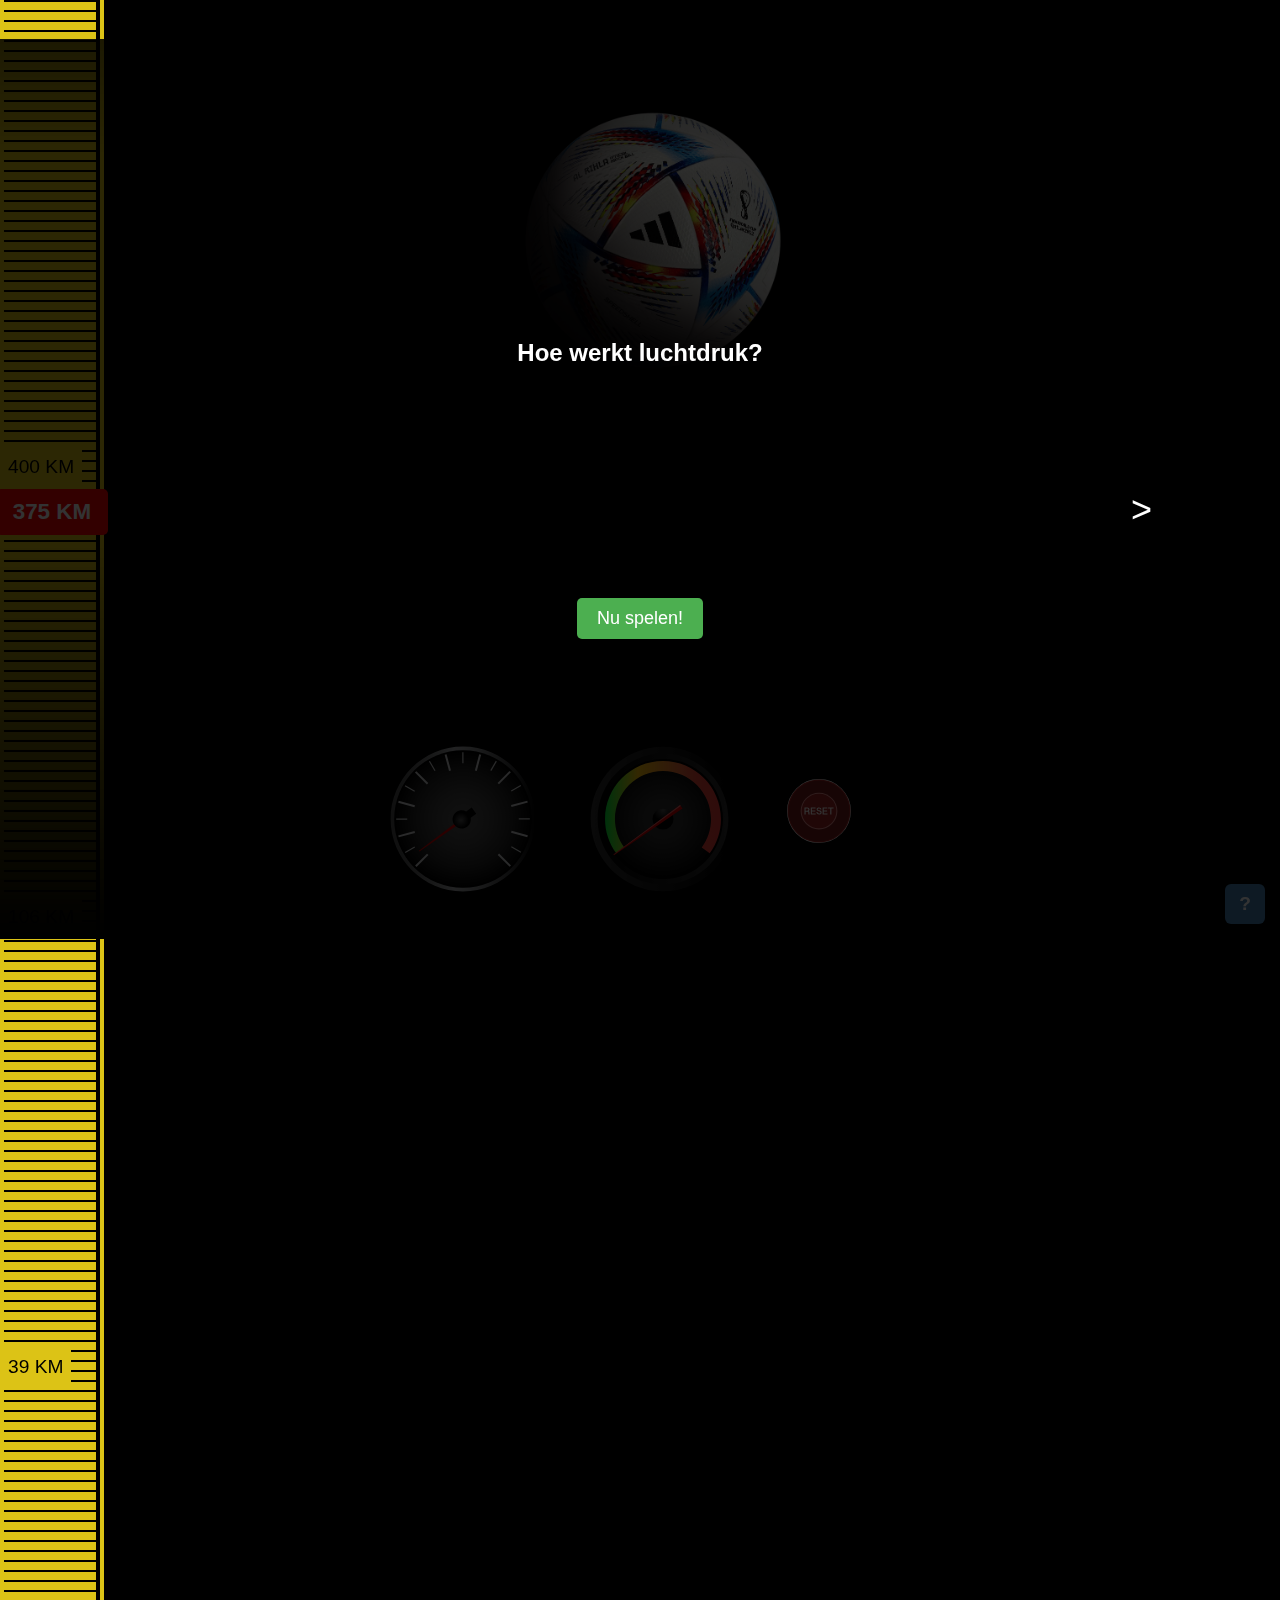
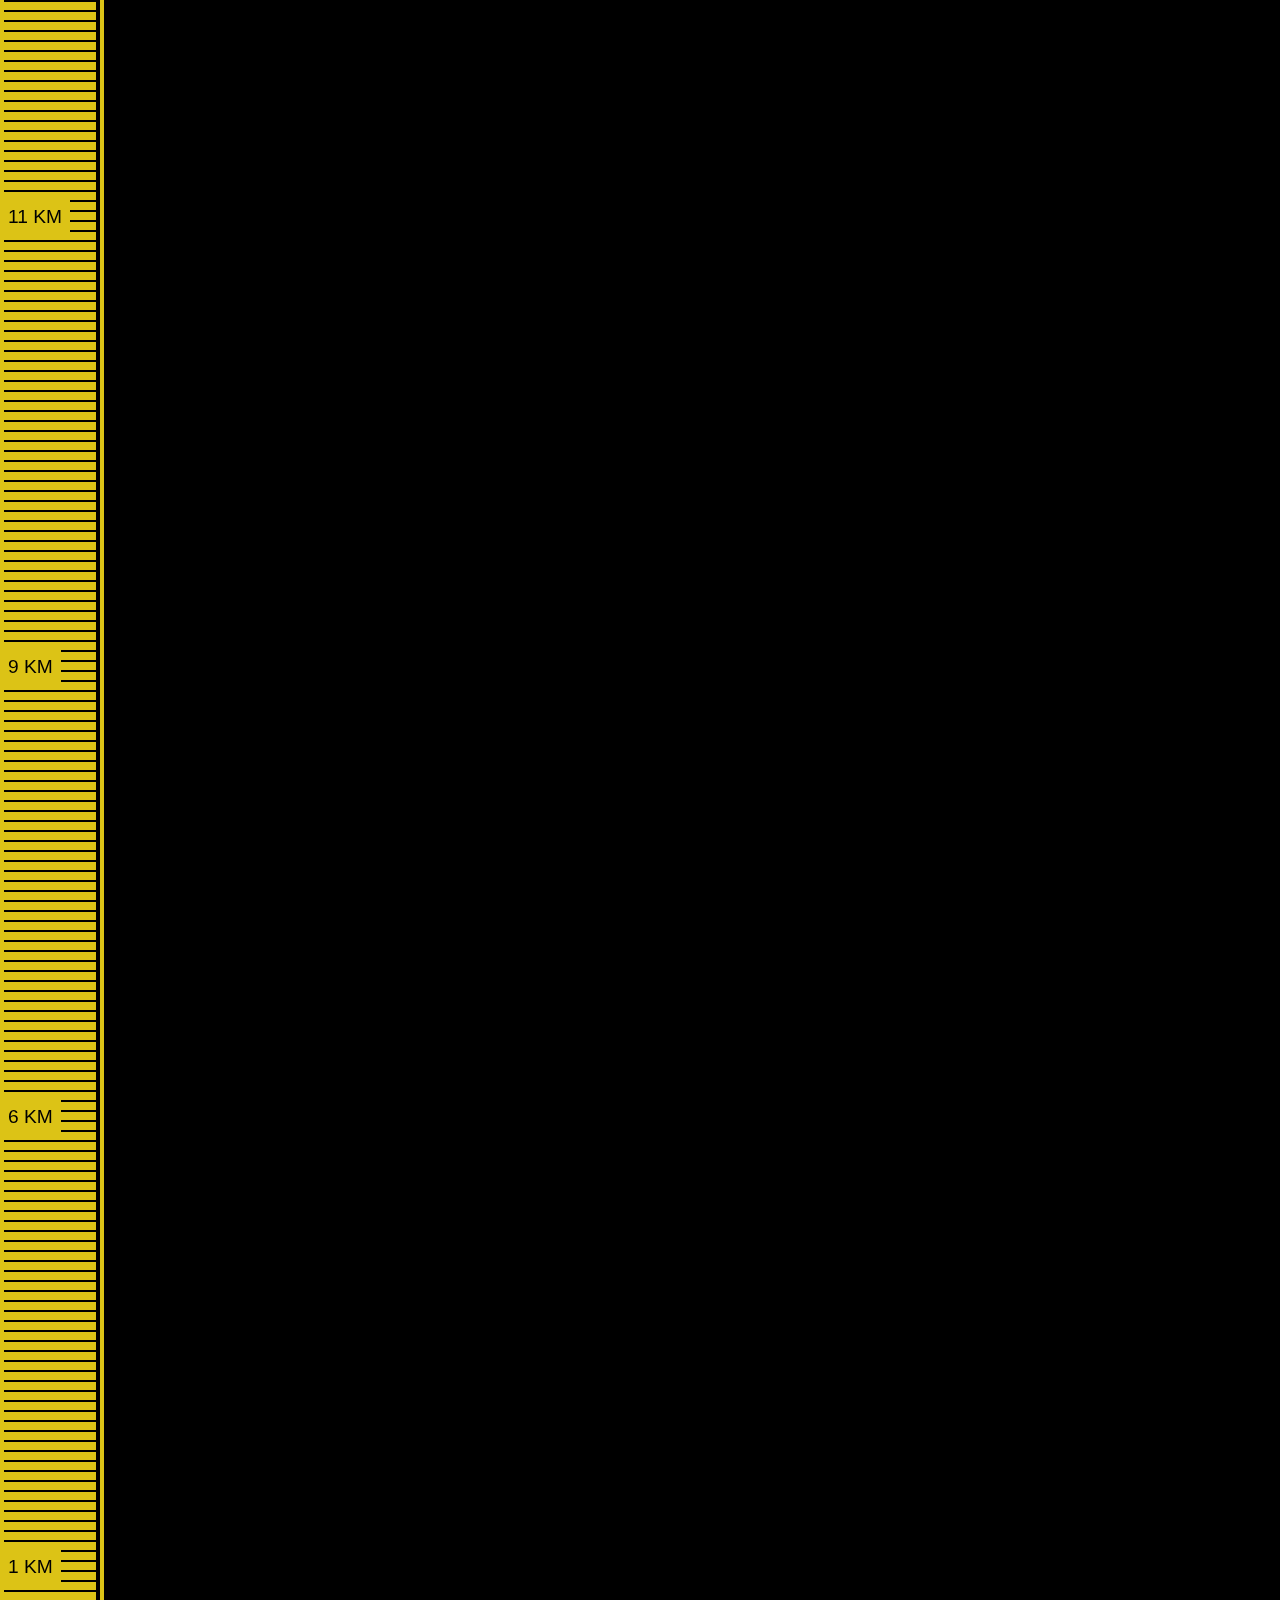
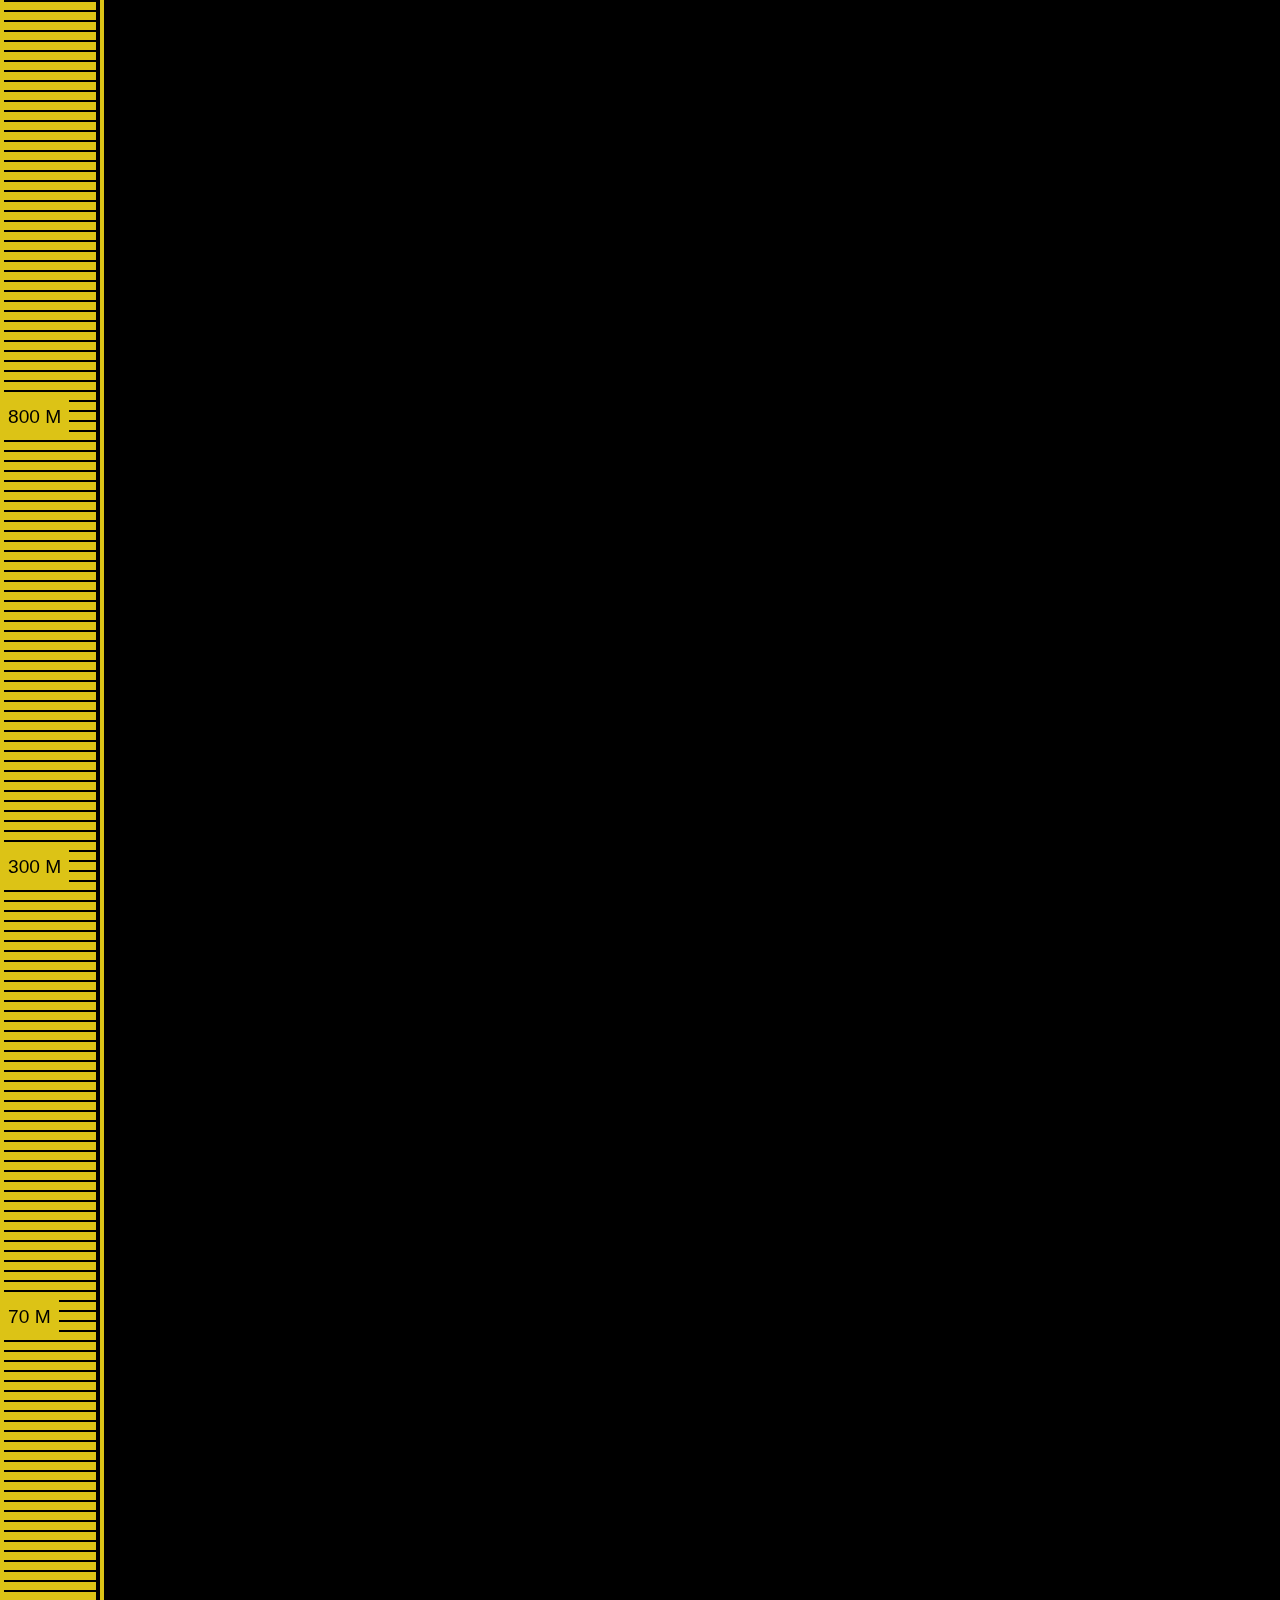
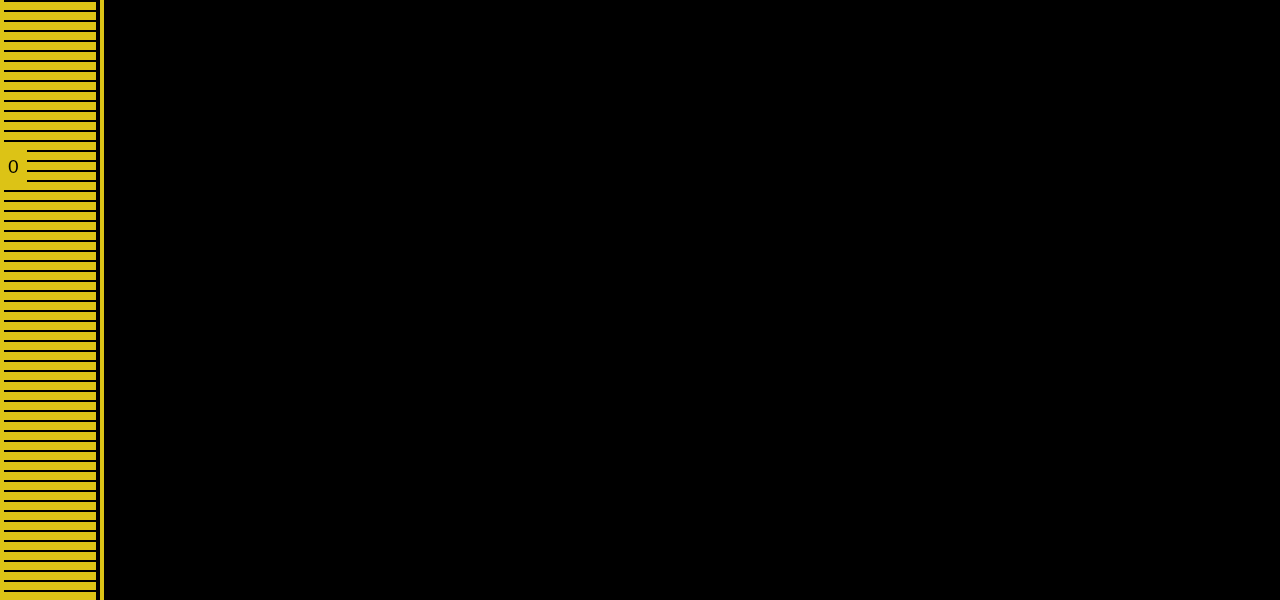
==== commit 7cc4f8ce: "Add files via upload" ====
--- a/index.html
+++ b/index.html
@@ -3,7 +3,7 @@
 <head>
     <meta charset="UTF-8">
     <meta name="viewport" content="width=device-width, initial-scale=1.0">
-    <title>Hoe werkt luchtdruk?</title>
+    <title>Zero State Slider</title>
     <!-- Link naar favicon -->
     <link rel="icon" type="image/png" href="images/ball-favicon.png">
     <link rel="stylesheet" href="./styles/style.css">
@@ -49,14 +49,98 @@
 
     <div id="video-overlay" style="position: fixed; top: 4%; left: 50%; transform: translateX(-50%); width: 70%; height: 70%; z-index: 1000; display: none;">
         <video id="video" width="100%" height="auto" controls>
-            <source src="../images/cutteryt.mp4" type="video/mp4">
+            <source src="images/cutteryt.mp4" type="video/mp4">
             Your browser does not support the video tag.
         </video>
     </div>
     
     <!-- Help-knop -->
-    <a href="zero-state.html" class="help-btn" title="Ga naar zero-state pagina">?</a>
+    <a href="index.html" class="help-btn" title="Ga naar zero-state pagina">?</a>
+
+    <div class="zero-body">
+      <!-- De overlay -->
+      <div id="overlay-zero"></div>
+    
+      <!-- Slider container -->
+      <div id="slider-container">
+        <div id="text-container">
+          Hoe werkt luchtdruk?
+        </div>
+    
+        <!-- Button container (voor 'Nu spelen') -->
+        <div id="button-container">
+          <button id="play-button" style="display: none;" onclick="window.location.href = 'game.html';">Nu spelen!</button>
+        </div>
+      </div>
+    
+      <!-- Pijltjes voor navigatie -->
+      <span class="arrow arrow-left" id="prev-arrow">&lt;</span>
+      <span class="arrow arrow-right" id="next-arrow">&gt;</span>
+    
+      <script>
+        // De teksten voor de slider
+        const texts = [
+          "Hoe werkt luchtdruk?",
+          "Op aarde is de luchtdruk 1.013 bar. Als je de lucht in gaat wordt het steeds minder tot je in de ruimte bent, hier is de luchtdruk namelijk 0.",
+          "In het voorbeeld is een voetbal te zien. Deze bal heeft ook een bepaalde druk die je in eerste instantie kunt bepalen door de bal op te pompen.",
+          "Als je de voetbal vervolgens mee omhoog neemt zal er een verschil in druk ontstaan. Dit komt omdat deze lucht in een dichte bal zit. In de hoogte is de omgevingsdruk lager waardoor de 'hogere' druk op de bal, naar buiten wilt.",
+          "Het gevolg is in het voorbeeld te zien...",
+          "Gebruik de computermuis om de bewegende meters op het juiste moment te stoppen. Heb je het goed gedaan en zit je nog onder de 5.0 bar dan zal de bal intact blijven. Ga je over de limiet van de bal dan loopt het helaas minder goed af :(",
+          "Het doel is om zo hoog mogelijk de lucht in te gaan zonder de voetbal kapot te maken. Door op reset te drukken kan je het zo vaak proberen als je wilt, veel succes!"
+        ];
+    
+        let currentTextIndex = 0;
+    
+        // DOM elementen
+        const textContainer = document.getElementById("text-container");
+        const playButton = document.getElementById("play-button");
+        const prevArrow = document.getElementById("prev-arrow");
+        const nextArrow = document.getElementById("next-arrow");
+    
+        // Functie om de tekst en knoppen bij te werken
+        function updateText() {
+          textContainer.textContent = texts[currentTextIndex];
+    
+          // Toon de "Nu spelen!" knop
+          playButton.style.display = "inline-block";
+    
+          // Update de pijltjes
+          prevArrow.classList.toggle("disabled", currentTextIndex === 0);
+          nextArrow.classList.toggle("disabled", currentTextIndex === texts.length - 1);
+        }
+    
+        // Navigatie via pijltjes
+        prevArrow.addEventListener("click", () => {
+          if (currentTextIndex > 0) {
+            currentTextIndex--;
+            updateText();
+          }
+        });
+    
+        nextArrow.addEventListener("click", () => {
+          if (currentTextIndex < texts.length - 1) {
+            currentTextIndex++;
+            updateText();
+          }
+        });
+    
+        // Klikfunctie voor de volledige pagina (behalve de knoppen)
+        document.body.addEventListener("click", (e) => {
+          if (e.target !== playButton && !e.target.classList.contains("arrow")) {
+            currentTextIndex++;
+            if (currentTextIndex < texts.length) {
+              updateText();
+            }
+          }
+        });
+    
+        updateText(); // Start met de eerste tekst
+        
+      </script>
+    </div>
 
     <script src="./scripts/script.js"></script>
 </body>
 </html>
+
+
